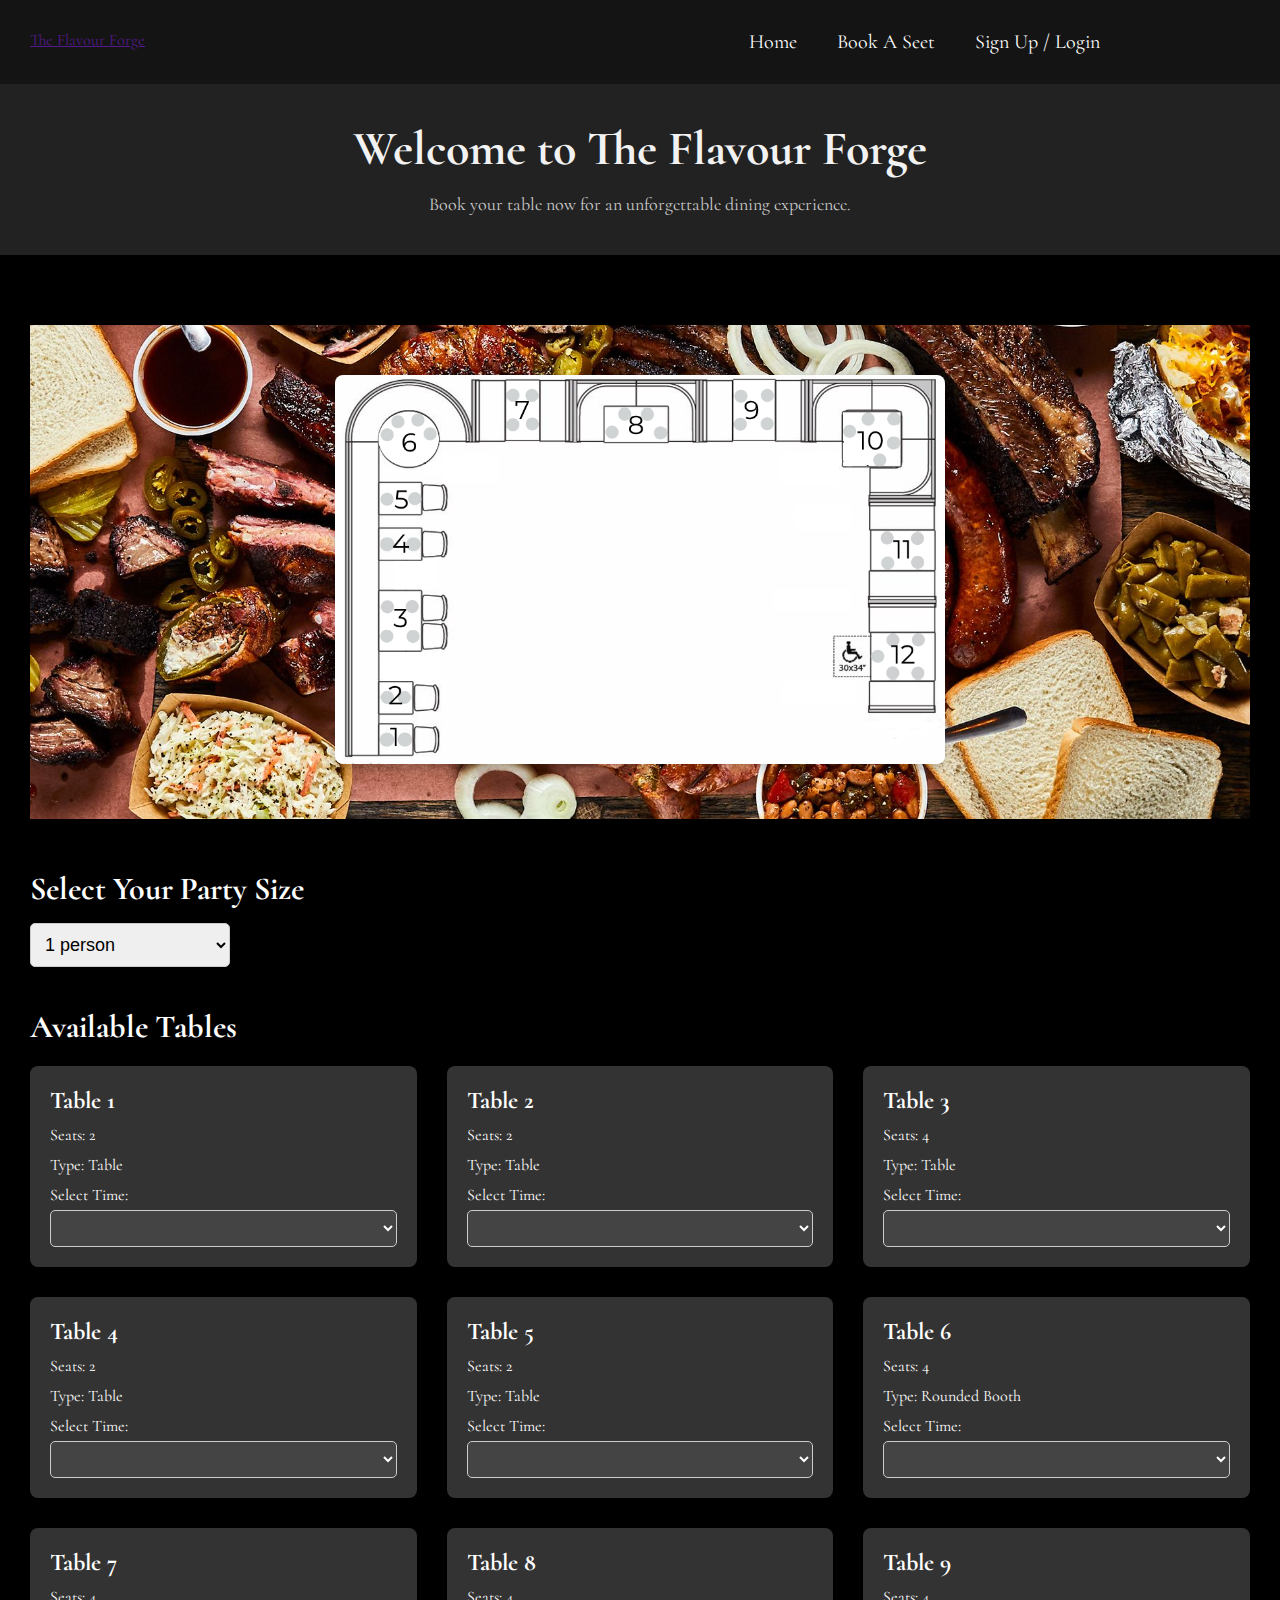
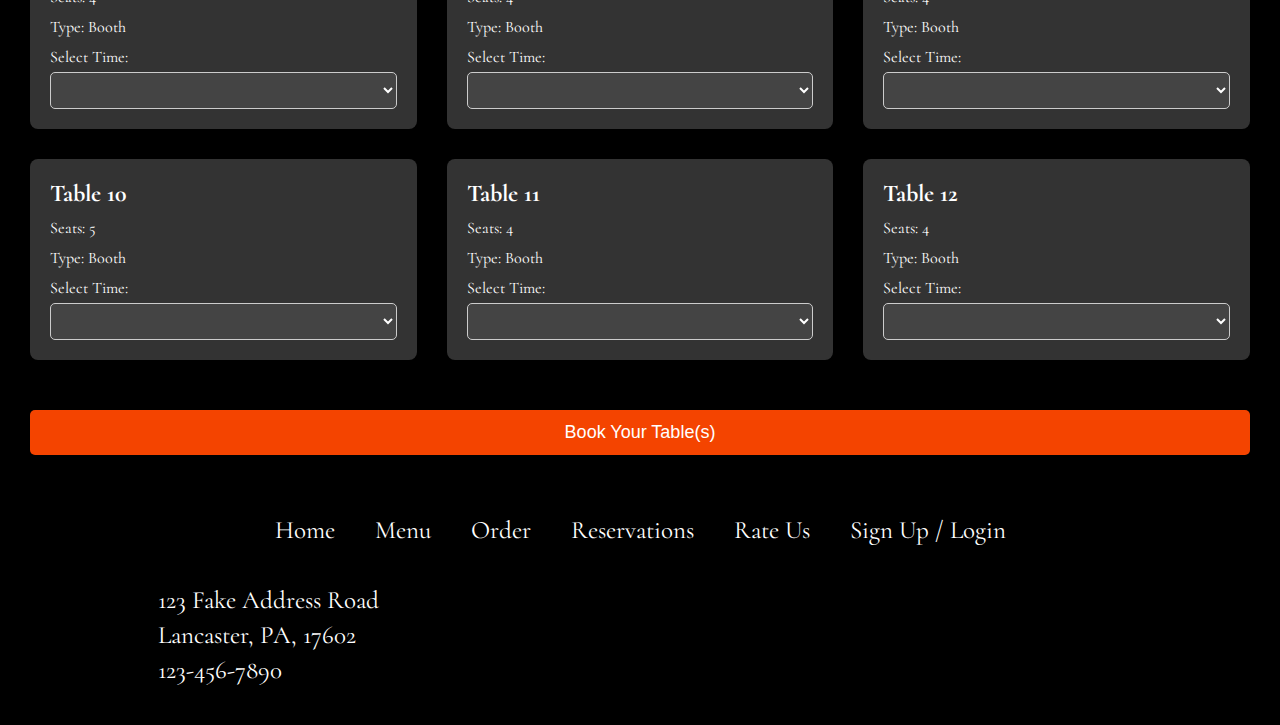
==== booking.html @ 56b0e62d "Added the footer to the booking page" ====
<!DOCTYPE html>
<html lang="en">
<head>
    <meta charset="UTF-8">
    <meta name="viewport" content="width=device-width, initial-scale=1.0">
    <title>Restaurant Booking</title>
    <link rel="stylesheet" href="booking.css"> <!-- Link to your existing CSS -->
</head>
<body>
    
    <nav>
        <div class="nav-left">
            <p><a href="">The Flavour Forge</a></p>
        </div>

        <div class="nav-right">
            <ul>
                <li><a href="index.html">Home</a></li>
                <li><a href="booking.html">Book A Seet</a></li>
                <li><a href="login.html">Sign Up / Login</a></li>
            </ul>
        </div>
    </nav>

    <header>
        <h1>Welcome to The Flavour Forge</h1>
        <p>Book your table now for an unforgettable dining experience.</p>
    </header>

    <div class="booking-page">
        <!-- Restaurant Layout Image -->
        <div class="restaurant-layout">
            <img src="TableLayout.png" alt="Restaurant Layout" class="restaurant-image">
        </div>

        <!-- Party Size Input Section -->
        <div class="party-size">
            <h2>Select Your Party Size</h2>
            <select id="party-size" onchange="filterTables()">
                <option value="1">1 person</option>
                <option value="2">2 people</option>
                <option value="3">3 people</option>
                <option value="4">4 people</option>
                <option value="5">5 people</option>
            </select>
        </div>

        <!-- Tables Section -->
        <div class="tables-section">
            <h2>Available Tables</h2>

            <div class="table-cards">
                <!-- Table Card Example -->
                <div class="table-card" data-seats="2" data-table="table-1">
                    <h3>Table 1</h3>
                    <p>Seats: 2</p>
                    <p>Type: Table</p>
                    <label for="time-1">Select Time:</label>
                    <select id="time-1">
                        <option value="1pm-2pm">1:00 PM - 2:00 PM</option>
                        <option value="2pm-3pm">2:00 PM - 3:00 PM</option>
                        <option value="3pm-4pm">3:00 PM - 4:00 PM</option>
                    </select>
                </div>

                <div class="table-card" data-seats="2" data-table="table-2">
                    <h3>Table 2</h3>
                    <p>Seats: 2</p>
                    <p>Type: Table</p>
                    <label for="time-2">Select Time:</label>
                    <select id="time-2">
                        <option value="1pm-2pm">1:00 PM - 2:00 PM</option>
                        <option value="2pm-3pm">2:00 PM - 3:00 PM</option>
                        <option value="3pm-4pm">3:00 PM - 4:00 PM</option>
                    </select>
                </div>

                <div class="table-card" data-seats="4" data-table="table-3">
                    <h3>Table 3</h3>
                    <p>Seats: 4</p>
                    <p>Type: Table</p>
                    <label for="time-3">Select Time:</label>
                    <select id="time-3">
                        <option value="1pm-2pm">1:00 PM - 2:00 PM</option>
                        <option value="2pm-3pm">2:00 PM - 3:00 PM</option>
                        <option value="3pm-4pm">3:00 PM - 4:00 PM</option>
                    </select>
                </div>

                <div class="table-card" data-seats="2" data-table="table-4">
                    <h3>Table 4</h3>
                    <p>Seats: 2</p>
                    <p>Type: Table</p>
                    <label for="time-3">Select Time:</label>
                    <select id="time-3">
                        <option value="1pm-2pm">1:00 PM - 2:00 PM</option>
                        <option value="2pm-3pm">2:00 PM - 3:00 PM</option>
                        <option value="3pm-4pm">3:00 PM - 4:00 PM</option>
                    </select>
                </div>

                <div class="table-card" data-seats="2" data-table="table-5">
                    <h3>Table 5</h3>
                    <p>Seats: 2</p>
                    <p>Type: Table</p>
                    <label for="time-3">Select Time:</label>
                    <select id="time-3">
                        <option value="1pm-2pm">1:00 PM - 2:00 PM</option>
                        <option value="2pm-3pm">2:00 PM - 3:00 PM</option>
                        <option value="3pm-4pm">3:00 PM - 4:00 PM</option>
                    </select>
                </div>

                <div class="table-card" data-seats="4" data-table="table-6">
                    <h3>Table 6</h3>
                    <p>Seats: 4</p>
                    <p>Type: Rounded Booth</p>
                    <label for="time-3">Select Time:</label>
                    <select id="time-3">
                        <option value="1pm-2pm">1:00 PM - 2:00 PM</option>
                        <option value="2pm-3pm">2:00 PM - 3:00 PM</option>
                        <option value="3pm-4pm">3:00 PM - 4:00 PM</option>
                    </select>
                </div>

                <div class="table-card" data-seats="4" data-table="table-7">
                    <h3>Table 7</h3>
                    <p>Seats: 4</p>
                    <p>Type: Booth</p>
                    <label for="time-3">Select Time:</label>
                    <select id="time-3">
                        <option value="1pm-2pm">1:00 PM - 2:00 PM</option>
                        <option value="2pm-3pm">2:00 PM - 3:00 PM</option>
                        <option value="3pm-4pm">3:00 PM - 4:00 PM</option>
                    </select>
                </div>

                <div class="table-card" data-seats="4" data-table="table-8">
                    <h3>Table 8</h3>
                    <p>Seats: 4</p>
                    <p>Type: Booth</p>
                    <label for="time-3">Select Time:</label>
                    <select id="time-3">
                        <option value="1pm-2pm">1:00 PM - 2:00 PM</option>
                        <option value="2pm-3pm">2:00 PM - 3:00 PM</option>
                        <option value="3pm-4pm">3:00 PM - 4:00 PM</option>
                    </select>
                </div>

                <div class="table-card" data-seats="4" data-table="table-9">
                    <h3>Table 9</h3>
                    <p>Seats: 4</p>
                    <p>Type: Booth</p>
                    <label for="time-3">Select Time:</label>
                    <select id="time-3">
                        <option value="1pm-2pm">1:00 PM - 2:00 PM</option>
                        <option value="2pm-3pm">2:00 PM - 3:00 PM</option>
                        <option value="3pm-4pm">3:00 PM - 4:00 PM</option>
                    </select>
                </div>

                <div class="table-card" data-seats="5" data-table="table-10">
                    <h3>Table 10</h3>
                    <p>Seats: 5</p>
                    <p>Type: Booth</p>
                    <label for="time-3">Select Time:</label>
                    <select id="time-3">
                        <option value="1pm-2pm">1:00 PM - 2:00 PM</option>
                        <option value="2pm-3pm">2:00 PM - 3:00 PM</option>
                        <option value="3pm-4pm">3:00 PM - 4:00 PM</option>
                    </select>
                </div>

                <div class="table-card" data-seats="4" data-table="table-11">
                    <h3>Table 11</h3>
                    <p>Seats: 4</p>
                    <p>Type: Booth</p>
                    <label for="time-3">Select Time:</label>
                    <select id="time-3">
                        <option value="1pm-2pm">1:00 PM - 2:00 PM</option>
                        <option value="2pm-3pm">2:00 PM - 3:00 PM</option>
                        <option value="3pm-4pm">3:00 PM - 4:00 PM</option>
                    </select>
                </div>

                <div class="table-card" data-seats="4" data-table="table-12">
                    <h3>Table 12</h3>
                    <p>Seats: 4</p>
                    <p>Type: Booth</p>
                    <label for="time-3">Select Time:</label>
                    <select id="time-3">
                        <option value="1pm-2pm">1:00 PM - 2:00 PM</option>
                        <option value="2pm-3pm">2:00 PM - 3:00 PM</option>
                        <option value="3pm-4pm">3:00 PM - 4:00 PM</option>
                    </select>
                </div>

                <!-- Book Table(s) Button -->
                <button id="book-tables">Book Your Table(s)</button>

            </div>
        </div>
    </div>

    <footer>
        <div class="footer-body">
            <div class="nav-footer">
                <ul>
                    <li class="nav-item-footer"><a href="#main-body">Home</a></li>
                    <li class="nav-item-footer"><a href="#menu-section">Menu</a></li>
                    <li class="nav-item-footer"><a href="">Order</a></li>
                    <li class="nav-item-footer"><a href="">Reservations</a></li>
                    <li class="nav-item-footer"><a href="#purchase">Rate Us</a></li>
                    <li class="nav-item-footer"><a href="login.html">Sign Up / Login</a></li>
                </ul>
            </div>

            <div class="footer-contact-info-container">
                <div class="footer-contact-info">
                    <p>123 Fake Address Road</p>
                    <p>Lancaster, PA, 17602</p>
                    <p>123-456-7890</p>
                </div>

                <div class="social-media">
                    <i id="instagram" class="fab fa-instagram"></i>
                    <i id="twitter" class="fab fa-twitter"></i>
                    <i id="facebook" class="fab fa-facebook"></i>
                </div>
            </div>
        </div>
    </footer>

    <script src="booking.js"></script>
</body>
</html>
---- booking.css ----
@import url('https://fonts.googleapis.com/css2?family=Cormorant:ital,wght@0,300..700;1,300..700&family=IBM+Plex+Sans:ital,wght@0,100;0,200;0,300;0,400;0,500;0,600;0,700;1,100;1,200;1,300;1,400;1,500;1,600;1,700&family=Playfair+Display:ital,wght@0,400..900;1,400..900&family=Raleway:ital,wght@0,100..900;1,100..900&family=Roboto+Mono:ital,wght@0,100..700;1,100..700&family=Roboto:ital,wght@0,100;0,300;0,400;0,500;0,700;0,900;1,100;1,300;1,400;1,500;1,700;1,900&display=swap');

* {
    margin: 0;
    padding: 0;
    box-sizing: border-box; /* Ensures consistent box-sizing */
}

body {
    color: white;
    font-family: 'Cormorant', 'Playfair Display', Arial;
    font-weight: 400;
    background-color: black;
}

/* Navbar Styling */
nav {
    display: flex;
    background-color: rgb(20, 20, 20);
    justify-content: space-between;
    padding: 30px;
    position: fixed;
    width: 100%;
    top: 0;
    left: 0;
    z-index: 1000;
}

.nav-right {
    padding-right: 150px;
}

.nav-right ul {
    list-style-type: none;
    display: flex;
    gap: 40px;
}

.nav-right li {
    font-size: 20px;
}

.nav-right ul li a {
    text-decoration: none;
    color: white;
}

.nav-right ul li a:hover {
    color: rgba(244, 0, 0, 0.838);
}

/* Header Section */
header {
    text-align: center;
    padding: 40px;
    background-color: #222222;  
    position: relative;
    margin-top: 80px;  
}

header h1 {
    font-size: 48px;
    color: #f2f2f2;
    margin-bottom: 15px;
}

header p {
    font-size: 18px;
    color: #ccc;
}

/* Booking Page Layout */
.booking-page {
    margin-top: 40px; 
    padding: 30px;
    background-color: #ffffff;  
    border-radius: 8px;
    box-shadow: 0 4px 10px rgba(0, 0, 0, 0.1);  /* Soft shadow for the content box */
    background-color: black;
}

/* Restaurant Layout Image */
.restaurant-layout {
    padding-top: 50px;
    padding-bottom: 50px;
    margin-bottom: 50px;
    text-align: center;  /* Centers the image */
    background-image: url('food_2_background.jpg'); 
    background-size: cover;
    background-repeat: no-repeat;
    background-attachment: fixed;
}

/* Reduced size for the image */
.restaurant-image {
    width: 50%;  
    height: auto;
    object-fit: cover;
    border-radius: 8px;
    box-shadow: 0 4px 10px rgba(0, 0, 0, 0.2);  /* Adds a subtle shadow around the image */
}

/* Party Size Input Section */
.party-size {
    margin-bottom: 40px;
}

.party-size h2 {
    font-size: 32px;
    color: white;
    margin-bottom: 15px;
}

.party-size select {
    font-size: 18px;
    padding: 10px;
    width: 200px;
    border-radius: 5px;
    border: 1px solid #ccc;
}

/* Tables Section */
.tables-section h2 {
    font-size: 32px;
    margin-bottom: 20px;
    color: white;
}

.table-cards {
    display: flex;
    flex-wrap: wrap;
    gap: 30px;
}

/* Individual Table Card */
.table-card {
    background-color: #333;
    color: white;
    padding: 20px;
    border-radius: 8px;
    width: calc(33.33% - 20px);
    box-shadow: 0 4px 8px rgba(0, 0, 0, 0.2);
    display: none;  /* Initially hidden */
    transition: transform 0.3s ease, opacity 0.3s ease;
}

.table-card h3 {
    font-size: 24px;
    margin-bottom: 10px;
}

.table-card p {
    font-size: 16px;
    margin-bottom: 10px;
}

.table-card label {
    font-size: 16px;
    margin-bottom: 5px;
    display: block;
}

.table-card select {
    font-size: 16px;
    padding: 8px;
    width: 100%;
    border-radius: 5px;
    border: 1px solid #ccc;
    background-color: #444;
    color: white;
}

/* Hover Effect for Table Cards */
.table-card:hover {
    transform: translateY(-5px);
    opacity: 0.9;
}

/* Table Visibility Based on Party Size */
.table-card[data-seats="2"],
.table-card[data-seats="3"],
.table-card[data-seats="4"],
.table-card[data-seats="5"],
.table-card[data-seats="6"],
.table-card[data-seats="7"],
.table-card[data-seats="8"] {
    display: block;
}

/* Book Table Button */
#book-tables {
    background-color: #f44400;  
    color: white;
    font-size: 18px;
    padding: 12px 24px;
    border: none;
    border-radius: 5px;
    cursor: pointer;
    transition: background-color 0.3s ease, transform 0.3s ease;
    width: 100%;  /* Make it full width in its container */
    margin-top: 20px;  /* Space above the button */
}

/* Button Hover Effect */
#book-tables:hover {
    background-color: #d63a00;  /* Darker shade for hover effect */
    transform: translateY(-3px);  /* Slight lift effect on hover */
}

/* Button Focus Effect */
#book-tables:focus {
    outline: none;
    box-shadow: 0 0 5px 2px rgba(244, 68, 0, 0.5);  /* Light orange glow on focus */
}

footer {
    background: black;
}

.footer-body {
    width: 100%;
    display: flex;
    flex-direction: column;
}

.nav-item-footer {
    padding: 20px 0;
}

.nav-item-footer a{
    font-size: 25px;
    padding: 15px 0px 15px 0;
    color: white;
    text-decoration: none;
}

.nav-item-footer a:hover {
    color: rgba(244, 0, 0, 0.838);
    transition: 0.3s;
}

.nav-item-footer {
    padding-bottom: 20px;
}

.nav-footer ul{
    display: flex;
    justify-content: center;
    list-style-type: none;
    display: flex;
    width: 100%;
    gap: 40px;
    padding-top: 10px;
}

.footer-contact-info-container {
    display: flex;
    width: 80%;
    margin: 0 auto;
    justify-content: space-between;
    padding-top: 20px;
    padding-bottom: 35px;
}

.footer-contact-info-container > div {
    padding: 0 30px;
}

.footer-contact-info p{
    color: white;
    font-size: 25px;
    padding-bottom: 5px;
}

.social-media {
    display: flex;
}

.social-media i {
    font-size: 30px;
    color: white;
    padding: 10px 40px 10px 0;
}

#instagram:hover {
    color: #d03893;
    cursor: pointer;
}

#twitter:hover {
    color: #1DA1F2;
    cursor: pointer;
}

#facebook:hover {
    color: #1877F2;
    cursor: pointer;
}


/* Responsive Design */
@media (max-width: 768px) {
    .table-card {
        width: calc(50% - 20px); /* Two columns for medium screens */
    }
}

@media (max-width: 480px) {
    .table-card {
        width: 100%; /* Single column for small screens */
    }

    .party-size select {
        width: 100%;
    }
}
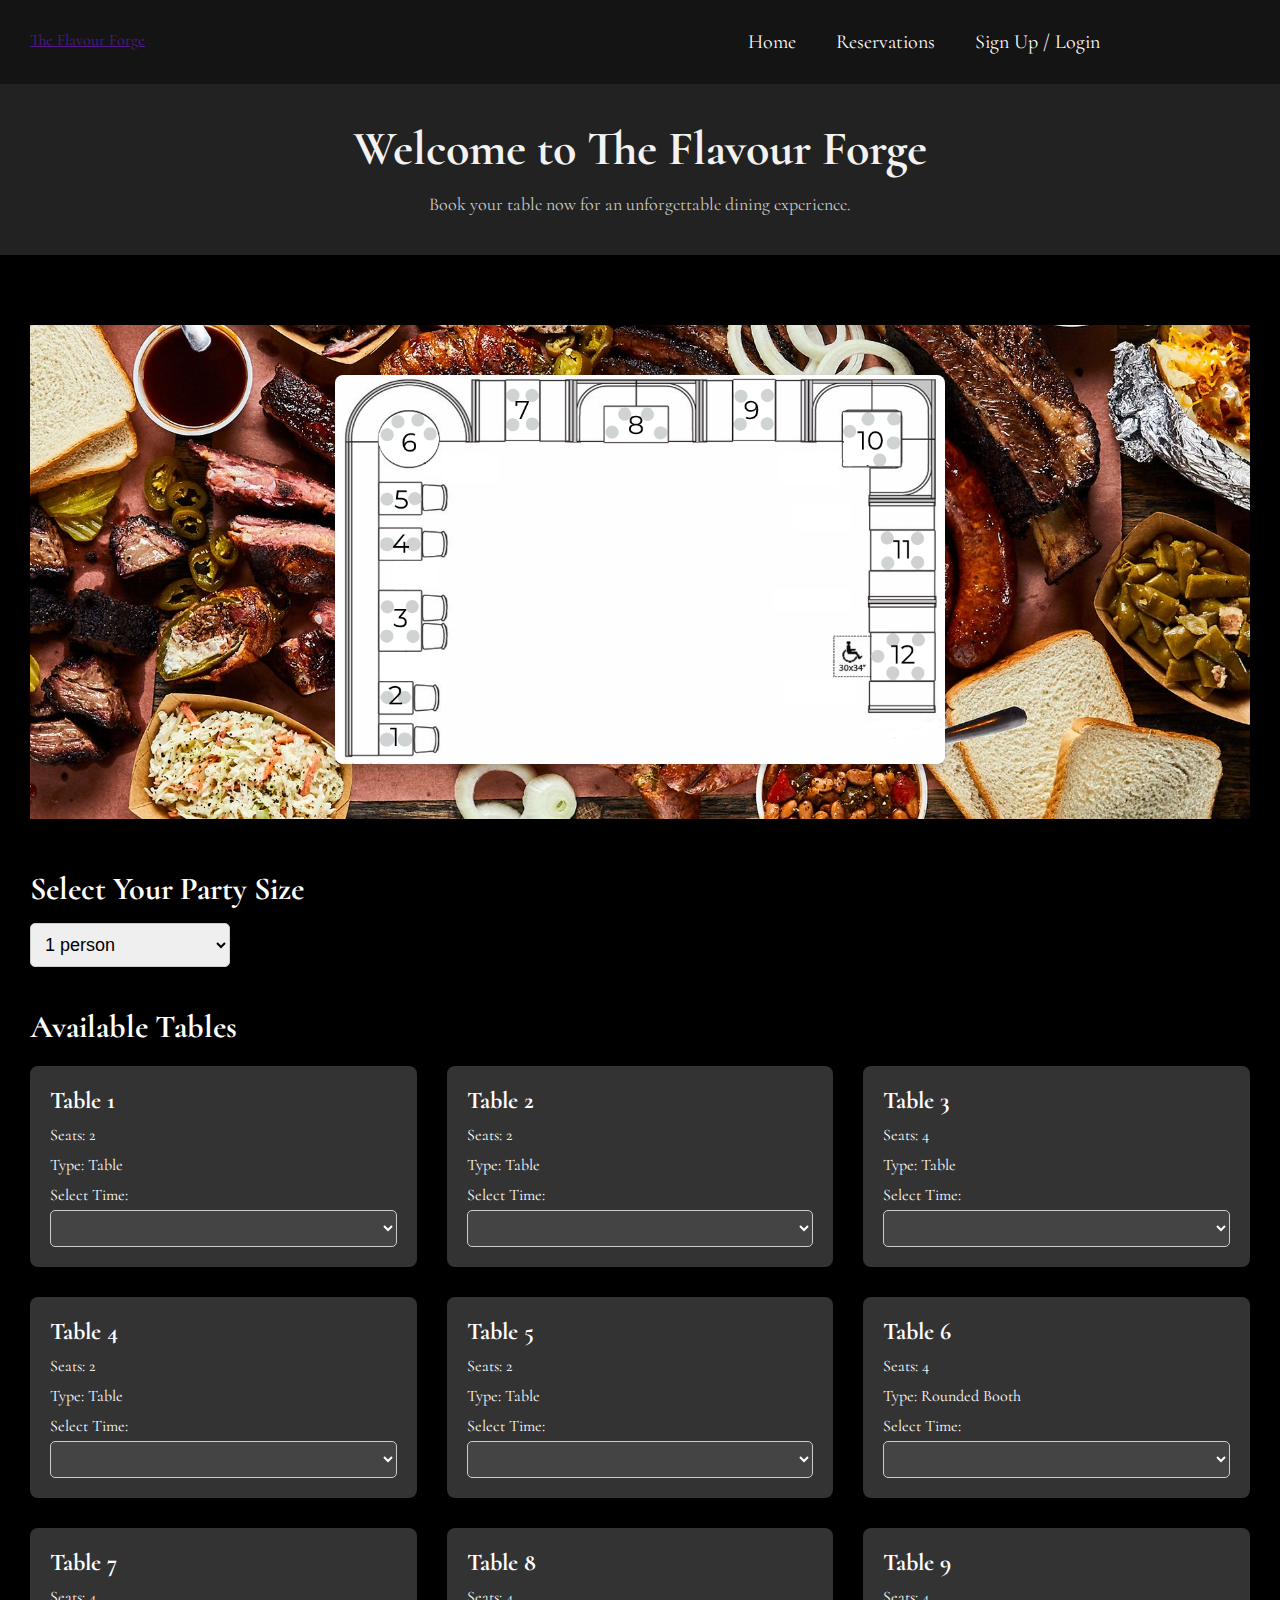
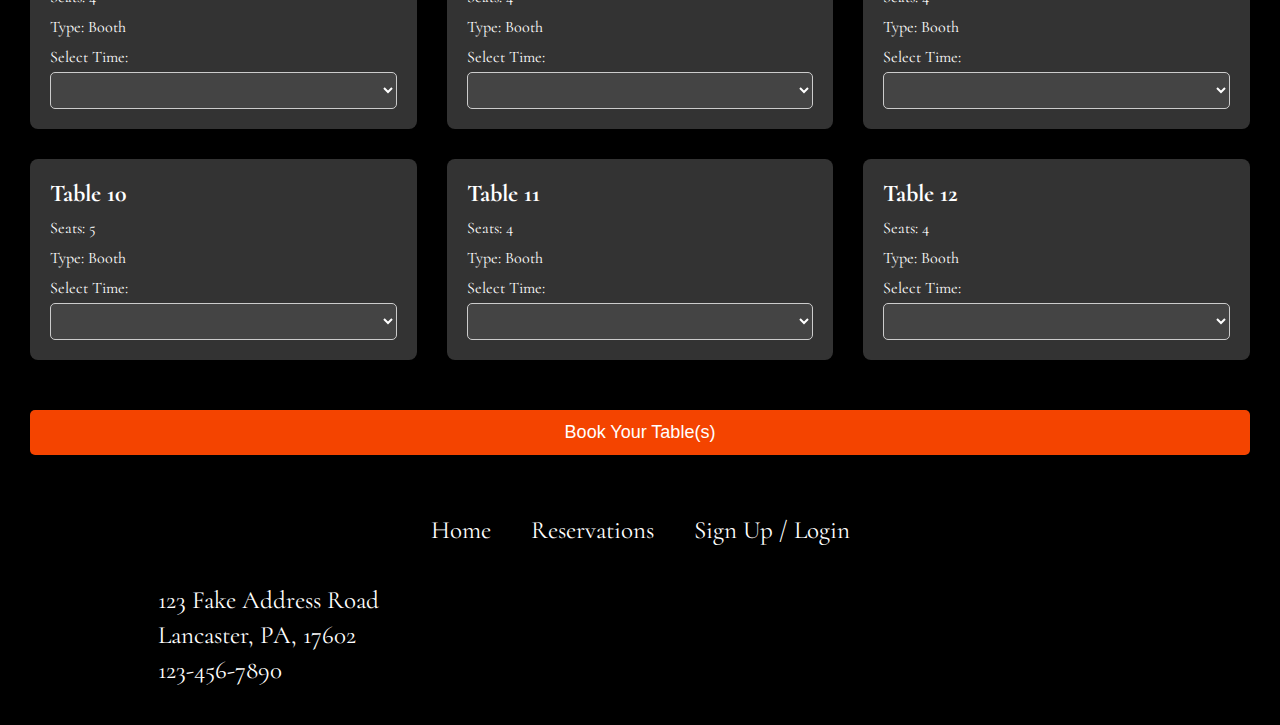
==== commit 6e3b03a9: "Added the manager login & started the page for manager features" ====
--- a/booking.html
+++ b/booking.html
@@ -16,7 +16,7 @@
         <div class="nav-right">
             <ul>
                 <li><a href="index.html">Home</a></li>
-                <li><a href="booking.html">Book A Seet</a></li>
+                <li><a href="booking.html">Reservations</a></li>
                 <li><a href="login.html">Sign Up / Login</a></li>
             </ul>
         </div>
@@ -207,10 +207,7 @@
             <div class="nav-footer">
                 <ul>
                     <li class="nav-item-footer"><a href="#main-body">Home</a></li>
-                    <li class="nav-item-footer"><a href="#menu-section">Menu</a></li>
-                    <li class="nav-item-footer"><a href="">Order</a></li>
-                    <li class="nav-item-footer"><a href="">Reservations</a></li>
-                    <li class="nav-item-footer"><a href="#purchase">Rate Us</a></li>
+                    <li class="nav-item-footer"><a href="booking.html">Reservations</a></li>
                     <li class="nav-item-footer"><a href="login.html">Sign Up / Login</a></li>
                 </ul>
             </div>
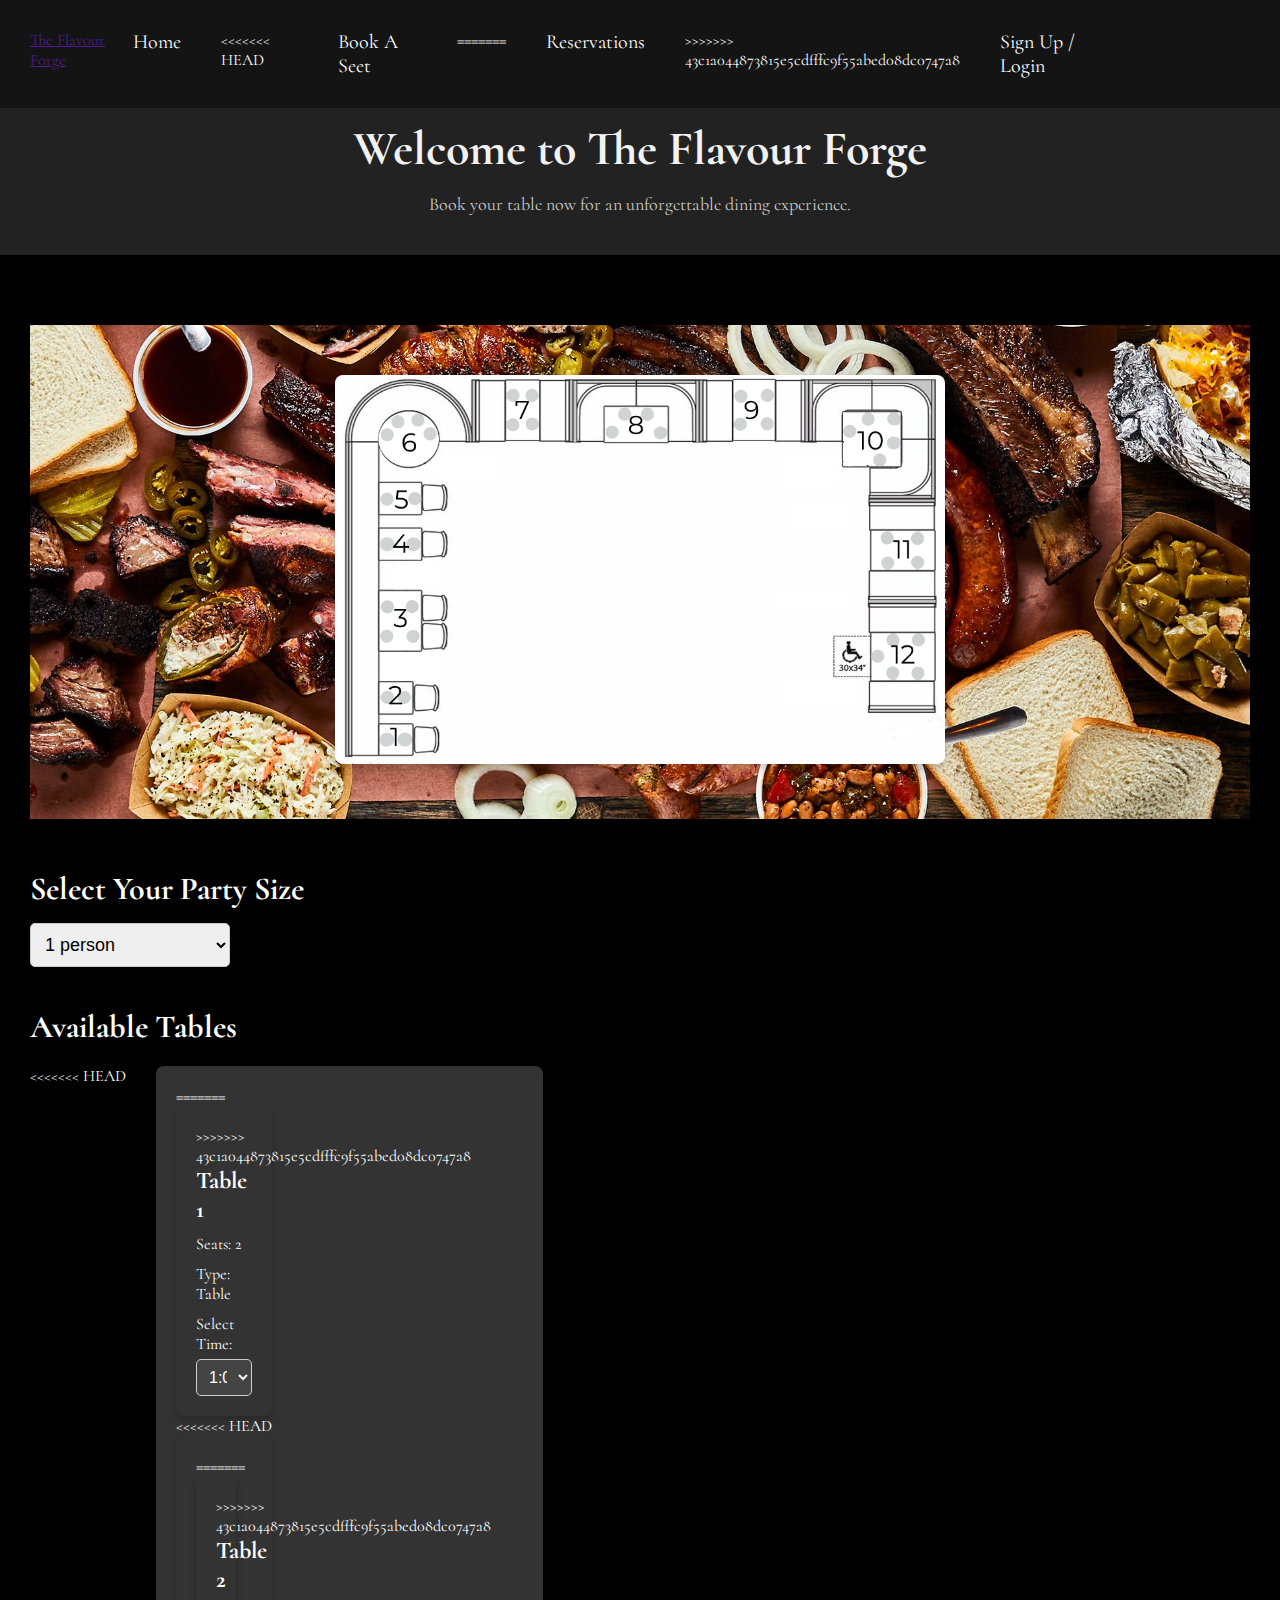
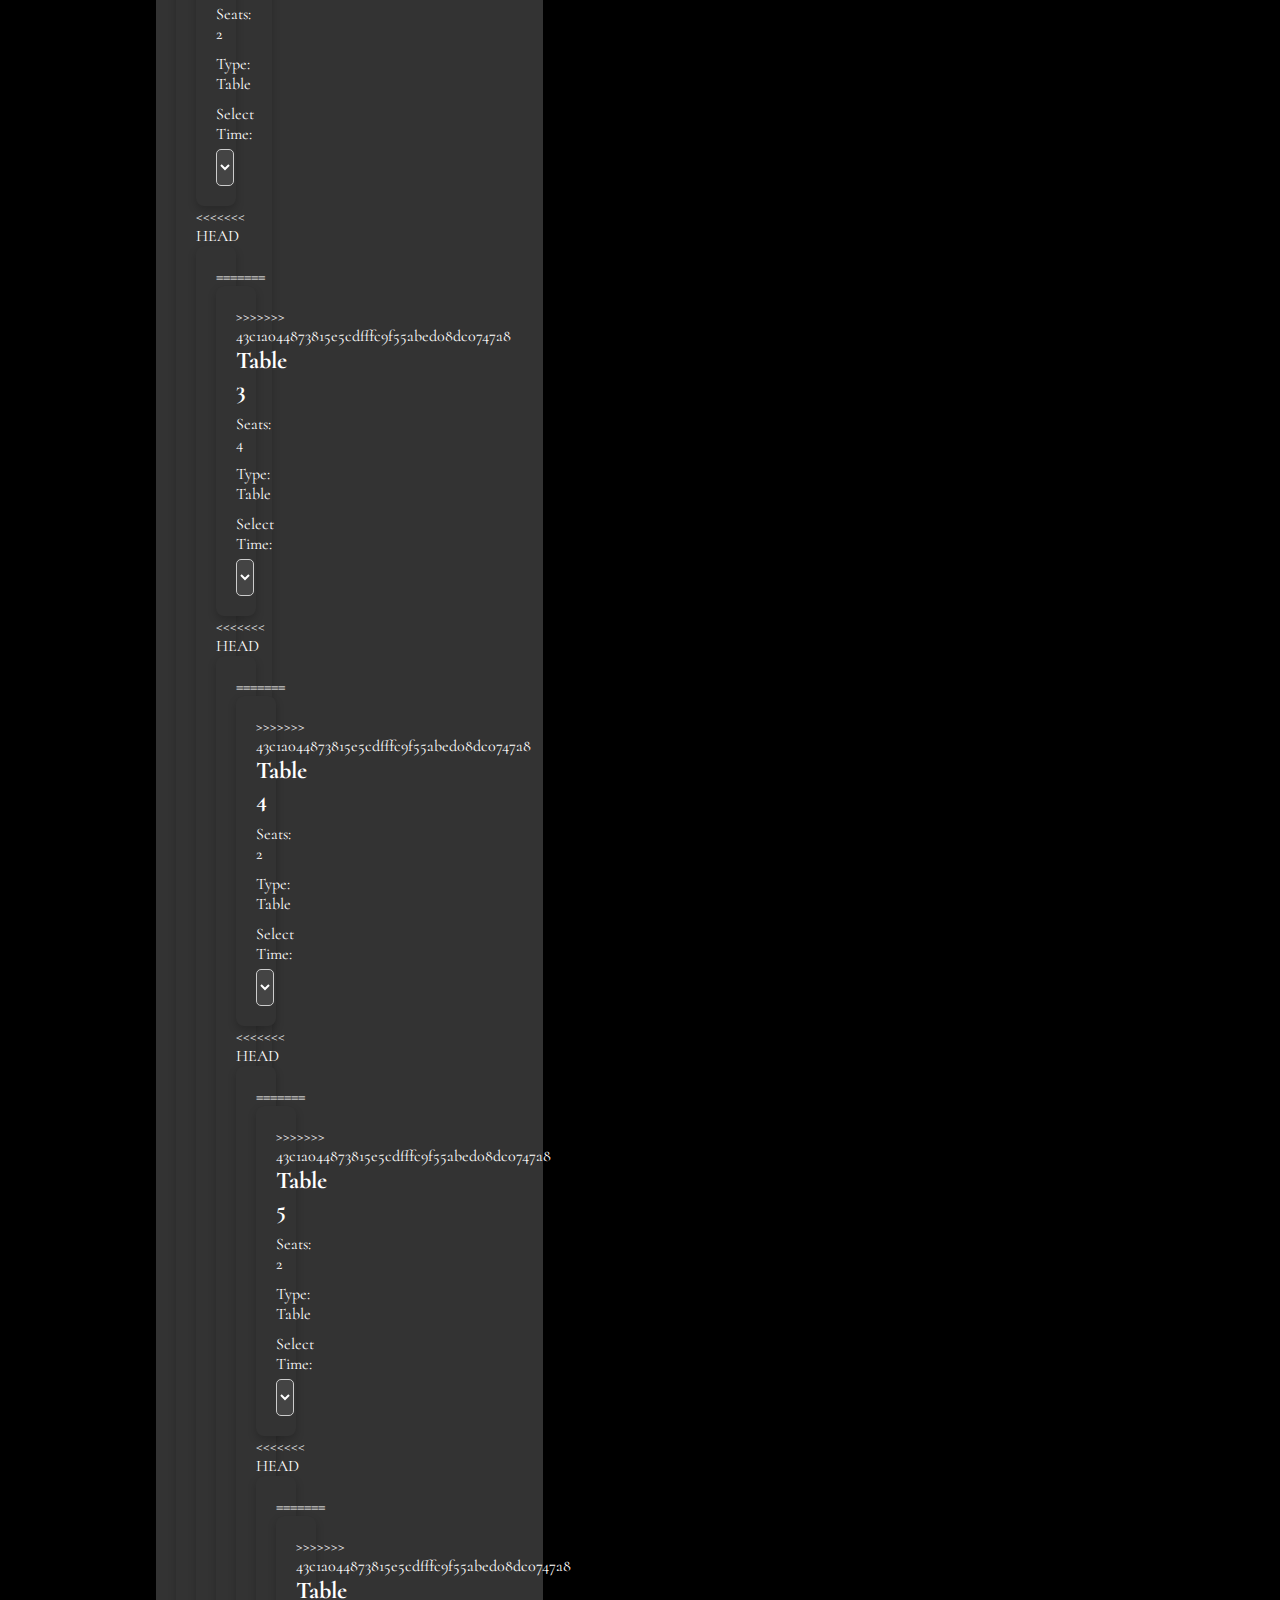
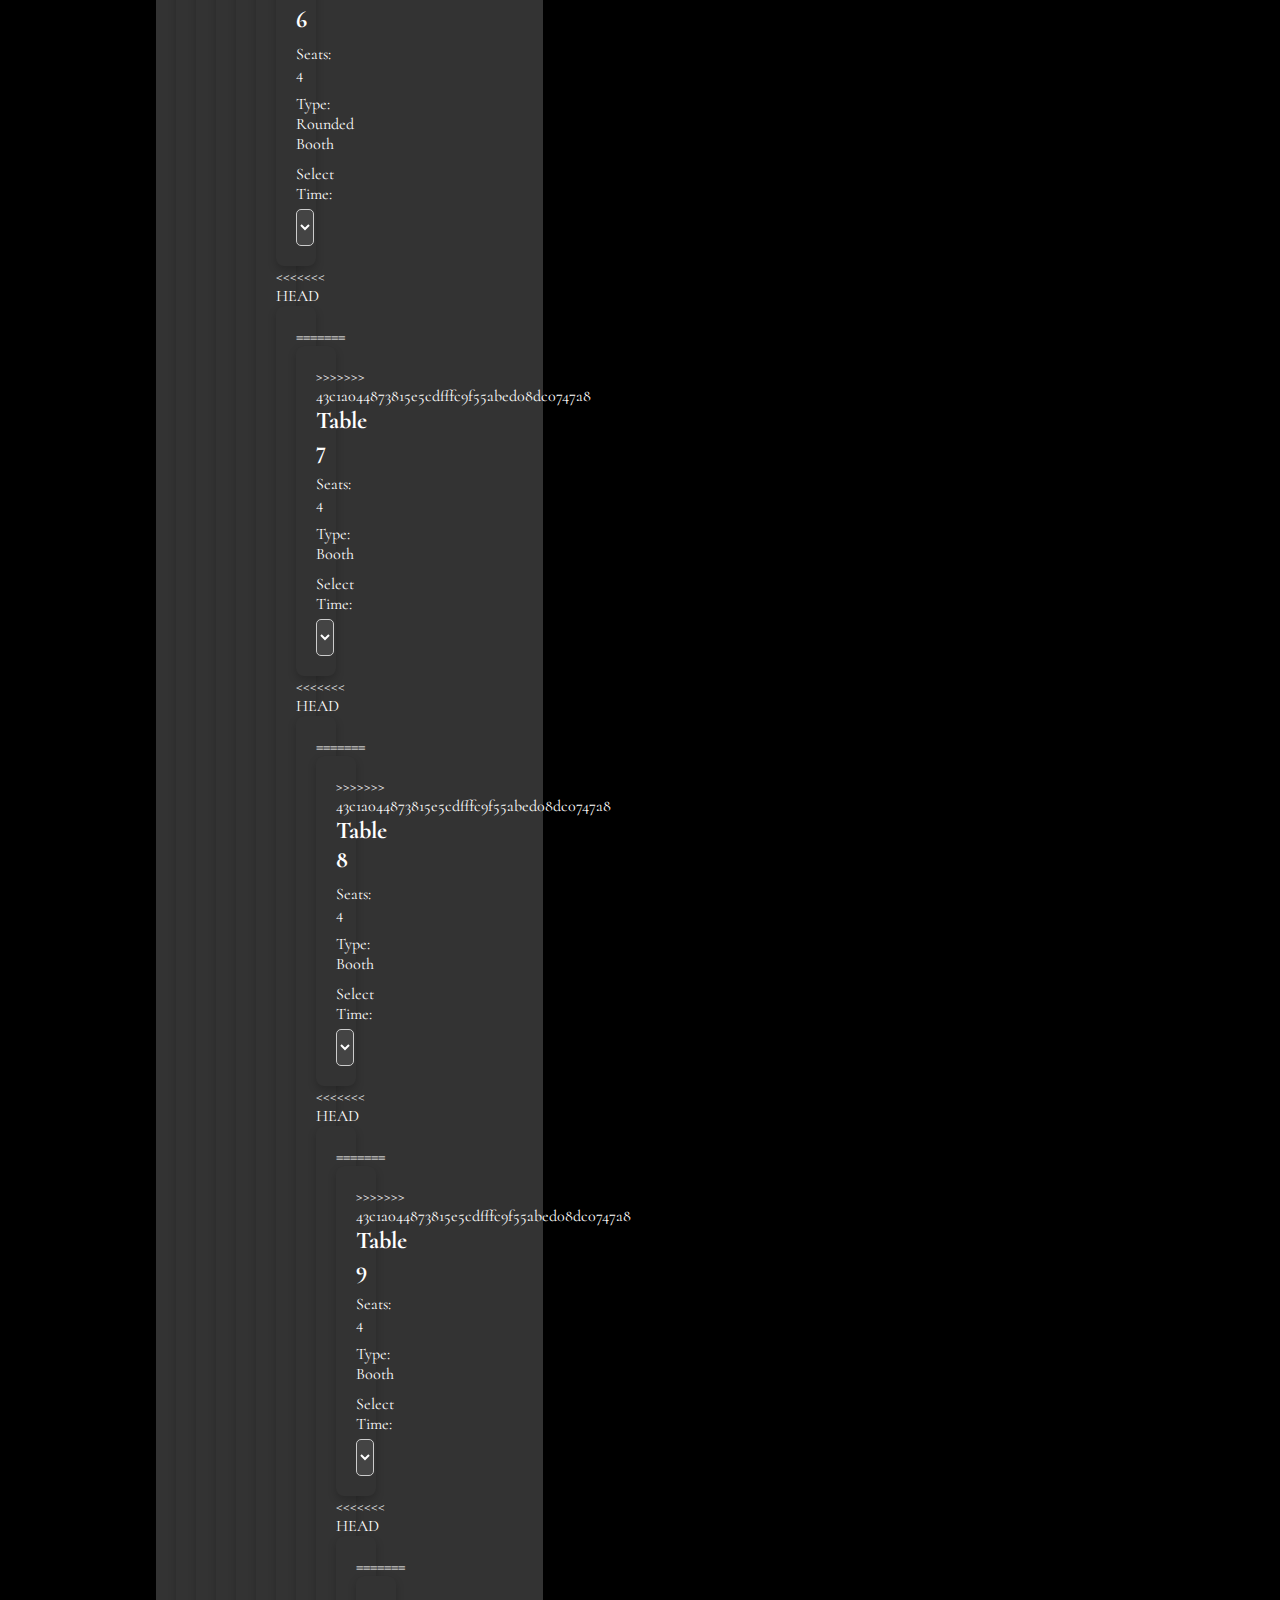
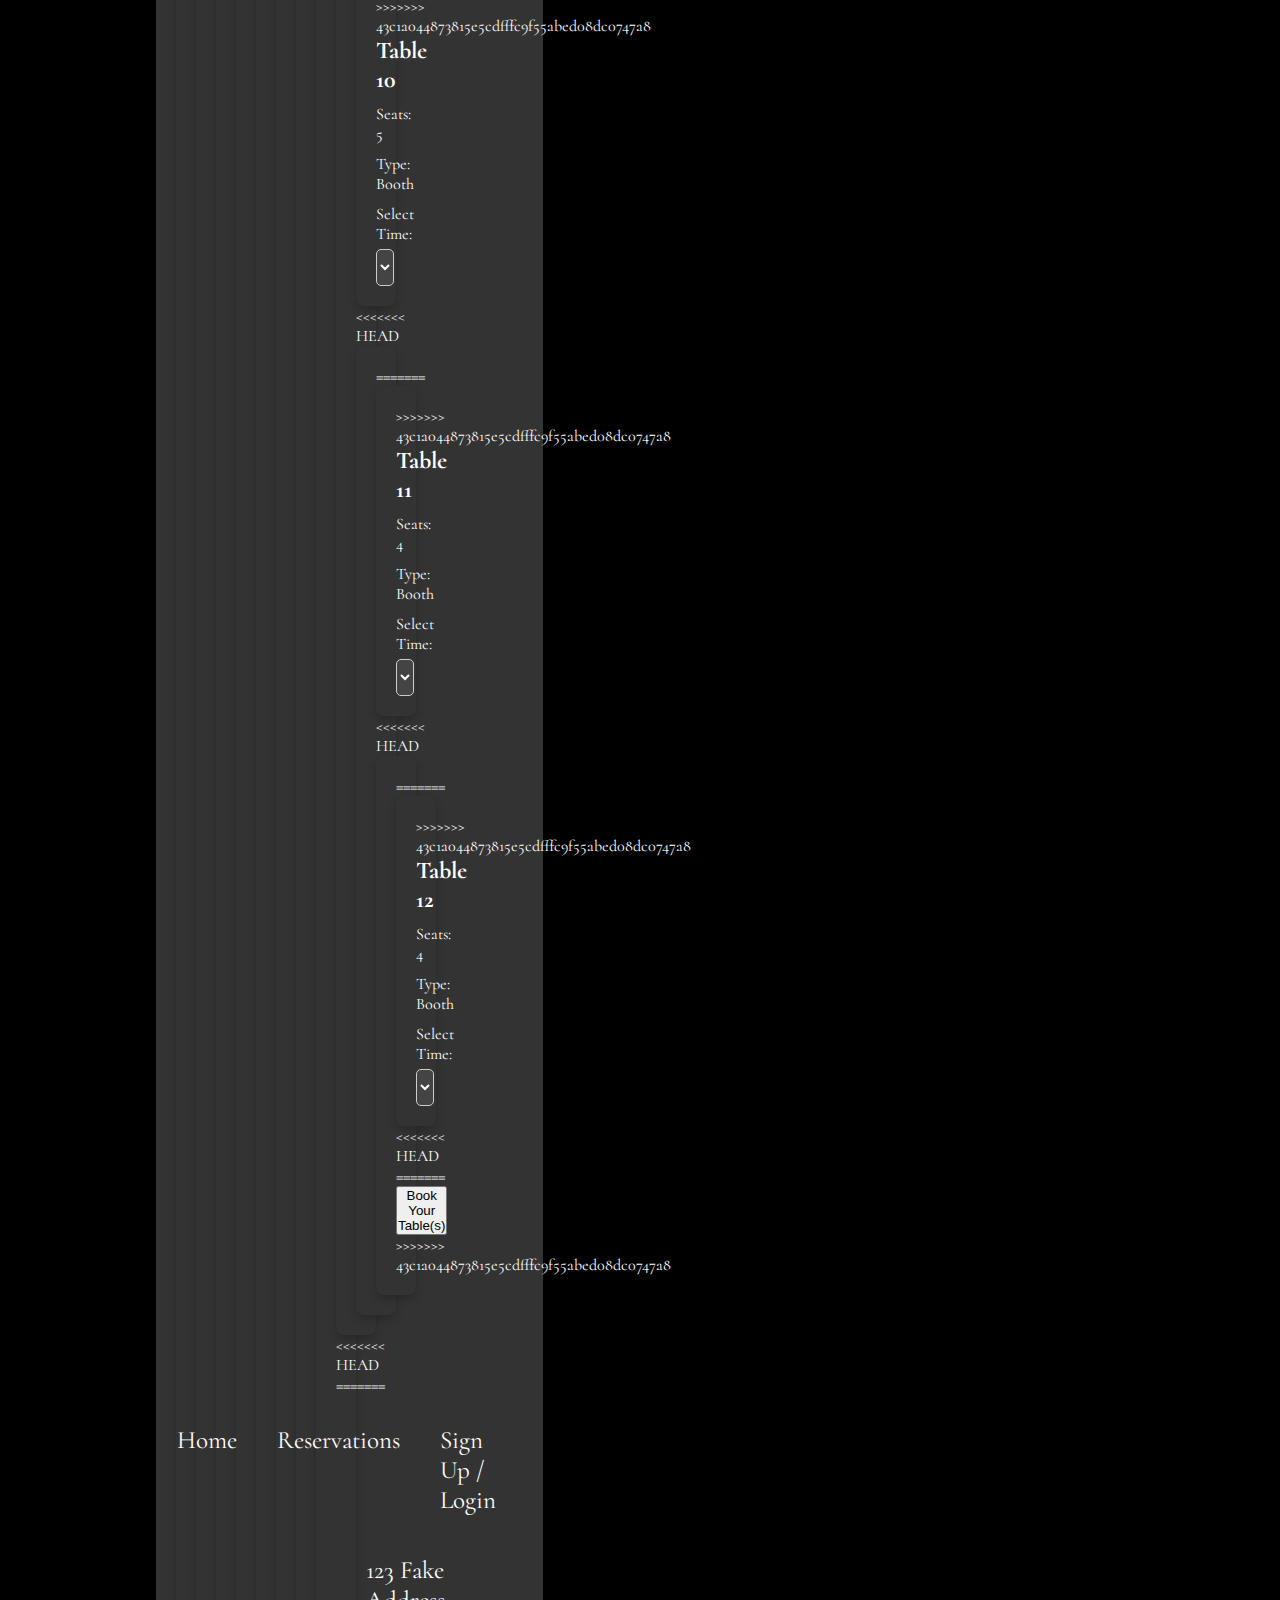
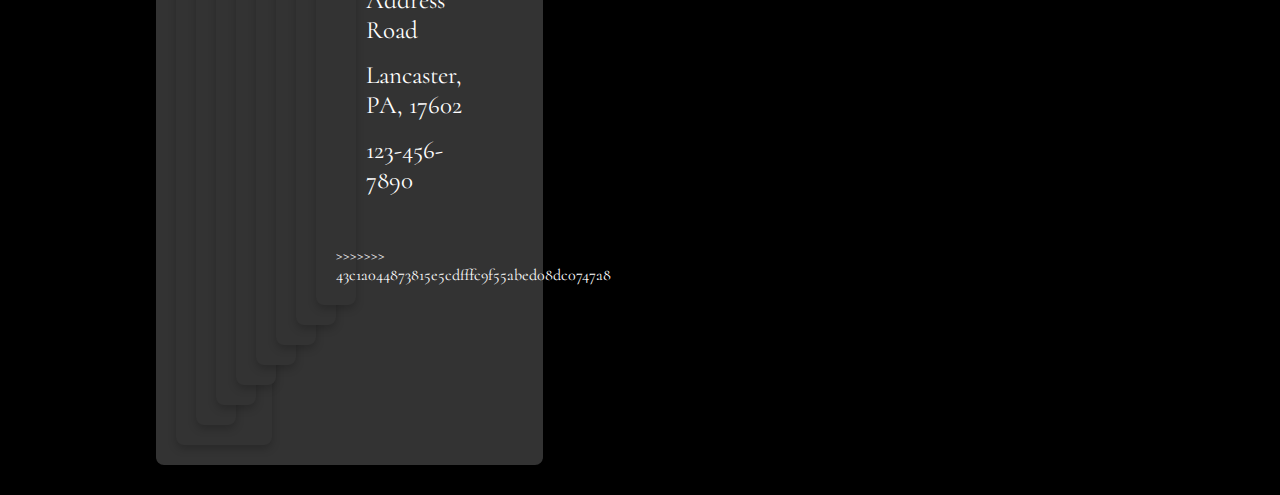
==== commit 5552e653: "Merge branch 'main' of https://github.com/SHEEPDOG0351/Restaurant_Final into Michael" ====
--- a/booking.html
+++ b/booking.html
@@ -16,7 +16,11 @@
         <div class="nav-right">
             <ul>
                 <li><a href="index.html">Home</a></li>
+<<<<<<< HEAD
+                <li><a href="booking.html">Book A Seet</a></li>
+=======
                 <li><a href="booking.html">Reservations</a></li>
+>>>>>>> 43c1a044873815e5cdfffc9f55abed08dc0747a8
                 <li><a href="login.html">Sign Up / Login</a></li>
             </ul>
         </div>
@@ -37,7 +41,10 @@
         <div class="party-size">
             <h2>Select Your Party Size</h2>
             <select id="party-size" onchange="filterTables()">
+<<<<<<< HEAD
+=======
                 <option value="1">1 person</option>
+>>>>>>> 43c1a044873815e5cdfffc9f55abed08dc0747a8
                 <option value="2">2 people</option>
                 <option value="3">3 people</option>
                 <option value="4">4 people</option>
@@ -51,7 +58,11 @@
 
             <div class="table-cards">
                 <!-- Table Card Example -->
+<<<<<<< HEAD
+                <div class="table-card" data-seats="2">
+=======
                 <div class="table-card" data-seats="2" data-table="table-1">
+>>>>>>> 43c1a044873815e5cdfffc9f55abed08dc0747a8
                     <h3>Table 1</h3>
                     <p>Seats: 2</p>
                     <p>Type: Table</p>
@@ -63,7 +74,11 @@
                     </select>
                 </div>
 
+<<<<<<< HEAD
+                <div class="table-card" data-seats="2">
+=======
                 <div class="table-card" data-seats="2" data-table="table-2">
+>>>>>>> 43c1a044873815e5cdfffc9f55abed08dc0747a8
                     <h3>Table 2</h3>
                     <p>Seats: 2</p>
                     <p>Type: Table</p>
@@ -75,7 +90,11 @@
                     </select>
                 </div>
 
+<<<<<<< HEAD
+                <div class="table-card" data-seats="4">
+=======
                 <div class="table-card" data-seats="4" data-table="table-3">
+>>>>>>> 43c1a044873815e5cdfffc9f55abed08dc0747a8
                     <h3>Table 3</h3>
                     <p>Seats: 4</p>
                     <p>Type: Table</p>
@@ -87,7 +106,11 @@
                     </select>
                 </div>
 
+<<<<<<< HEAD
+                <div class="table-card" data-seats="2">
+=======
                 <div class="table-card" data-seats="2" data-table="table-4">
+>>>>>>> 43c1a044873815e5cdfffc9f55abed08dc0747a8
                     <h3>Table 4</h3>
                     <p>Seats: 2</p>
                     <p>Type: Table</p>
@@ -99,7 +122,11 @@
                     </select>
                 </div>
 
+<<<<<<< HEAD
+                <div class="table-card" data-seats="2">
+=======
                 <div class="table-card" data-seats="2" data-table="table-5">
+>>>>>>> 43c1a044873815e5cdfffc9f55abed08dc0747a8
                     <h3>Table 5</h3>
                     <p>Seats: 2</p>
                     <p>Type: Table</p>
@@ -111,7 +138,11 @@
                     </select>
                 </div>
 
+<<<<<<< HEAD
+                <div class="table-card" data-seats="4">
+=======
                 <div class="table-card" data-seats="4" data-table="table-6">
+>>>>>>> 43c1a044873815e5cdfffc9f55abed08dc0747a8
                     <h3>Table 6</h3>
                     <p>Seats: 4</p>
                     <p>Type: Rounded Booth</p>
@@ -123,7 +154,11 @@
                     </select>
                 </div>
 
+<<<<<<< HEAD
+                <div class="table-card" data-seats="4">
+=======
                 <div class="table-card" data-seats="4" data-table="table-7">
+>>>>>>> 43c1a044873815e5cdfffc9f55abed08dc0747a8
                     <h3>Table 7</h3>
                     <p>Seats: 4</p>
                     <p>Type: Booth</p>
@@ -135,7 +170,11 @@
                     </select>
                 </div>
 
+<<<<<<< HEAD
+                <div class="table-card" data-seats="4">
+=======
                 <div class="table-card" data-seats="4" data-table="table-8">
+>>>>>>> 43c1a044873815e5cdfffc9f55abed08dc0747a8
                     <h3>Table 8</h3>
                     <p>Seats: 4</p>
                     <p>Type: Booth</p>
@@ -147,7 +186,11 @@
                     </select>
                 </div>
 
+<<<<<<< HEAD
+                <div class="table-card" data-seats="4">
+=======
                 <div class="table-card" data-seats="4" data-table="table-9">
+>>>>>>> 43c1a044873815e5cdfffc9f55abed08dc0747a8
                     <h3>Table 9</h3>
                     <p>Seats: 4</p>
                     <p>Type: Booth</p>
@@ -159,7 +202,11 @@
                     </select>
                 </div>
 
+<<<<<<< HEAD
+                <div class="table-card" data-seats="5">
+=======
                 <div class="table-card" data-seats="5" data-table="table-10">
+>>>>>>> 43c1a044873815e5cdfffc9f55abed08dc0747a8
                     <h3>Table 10</h3>
                     <p>Seats: 5</p>
                     <p>Type: Booth</p>
@@ -171,7 +218,11 @@
                     </select>
                 </div>
 
+<<<<<<< HEAD
+                <div class="table-card" data-seats="4">
+=======
                 <div class="table-card" data-seats="4" data-table="table-11">
+>>>>>>> 43c1a044873815e5cdfffc9f55abed08dc0747a8
                     <h3>Table 11</h3>
                     <p>Seats: 4</p>
                     <p>Type: Booth</p>
@@ -183,7 +234,11 @@
                     </select>
                 </div>
 
+<<<<<<< HEAD
+                <div class="table-card" data-seats="4">
+=======
                 <div class="table-card" data-seats="4" data-table="table-12">
+>>>>>>> 43c1a044873815e5cdfffc9f55abed08dc0747a8
                     <h3>Table 12</h3>
                     <p>Seats: 4</p>
                     <p>Type: Booth</p>
@@ -195,13 +250,18 @@
                     </select>
                 </div>
 
+<<<<<<< HEAD
+=======
                 <!-- Book Table(s) Button -->
                 <button id="book-tables">Book Your Table(s)</button>
 
+>>>>>>> 43c1a044873815e5cdfffc9f55abed08dc0747a8
             </div>
         </div>
     </div>
 
+<<<<<<< HEAD
+=======
     <footer>
         <div class="footer-body">
             <div class="nav-footer">
@@ -228,6 +288,7 @@
         </div>
     </footer>
 
+>>>>>>> 43c1a044873815e5cdfffc9f55abed08dc0747a8
     <script src="booking.js"></script>
 </body>
 </html>
--- a/booking.css
+++ b/booking.css
@@ -187,6 +187,8 @@
     display: block;
 }
 
+<<<<<<< HEAD
+=======
 /* Book Table Button */
 #book-tables {
     background-color: #f44400;  
@@ -298,6 +300,7 @@
 }
 
 
+>>>>>>> 43c1a044873815e5cdfffc9f55abed08dc0747a8
 /* Responsive Design */
 @media (max-width: 768px) {
     .table-card {
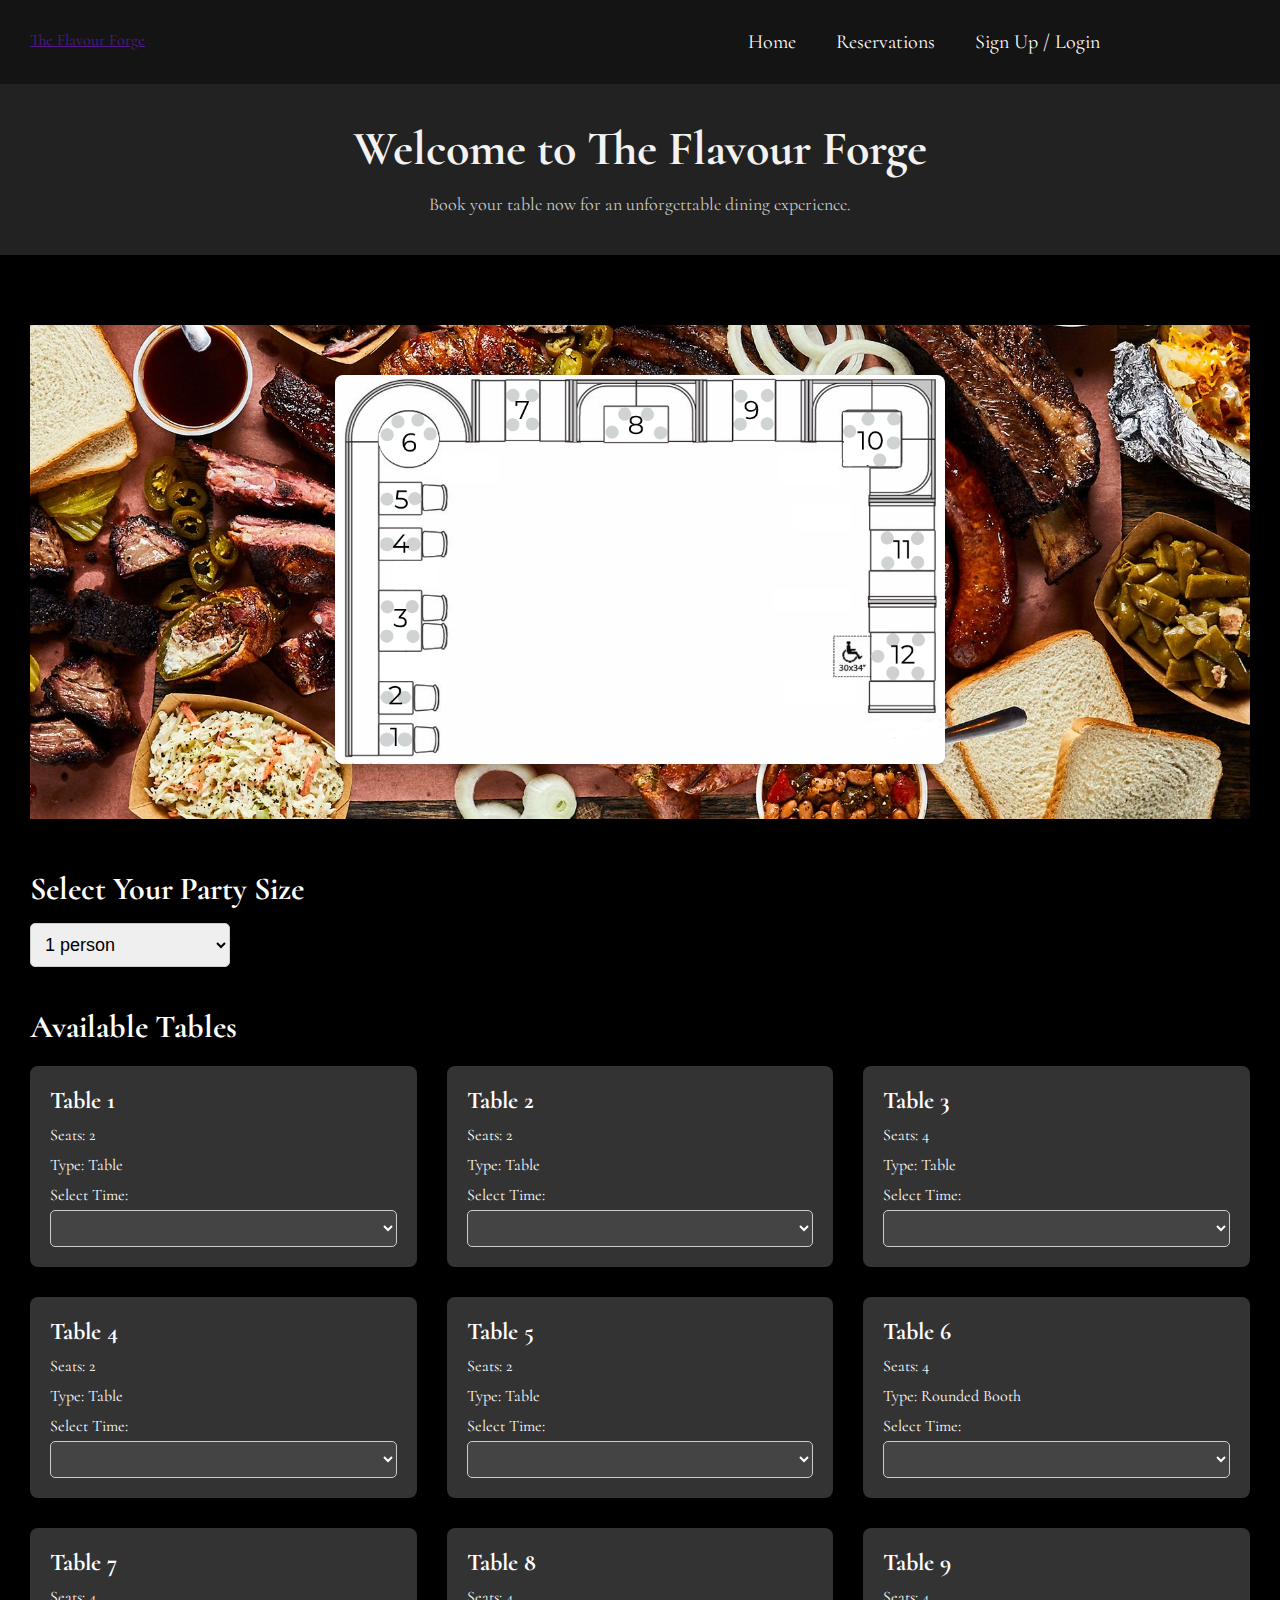
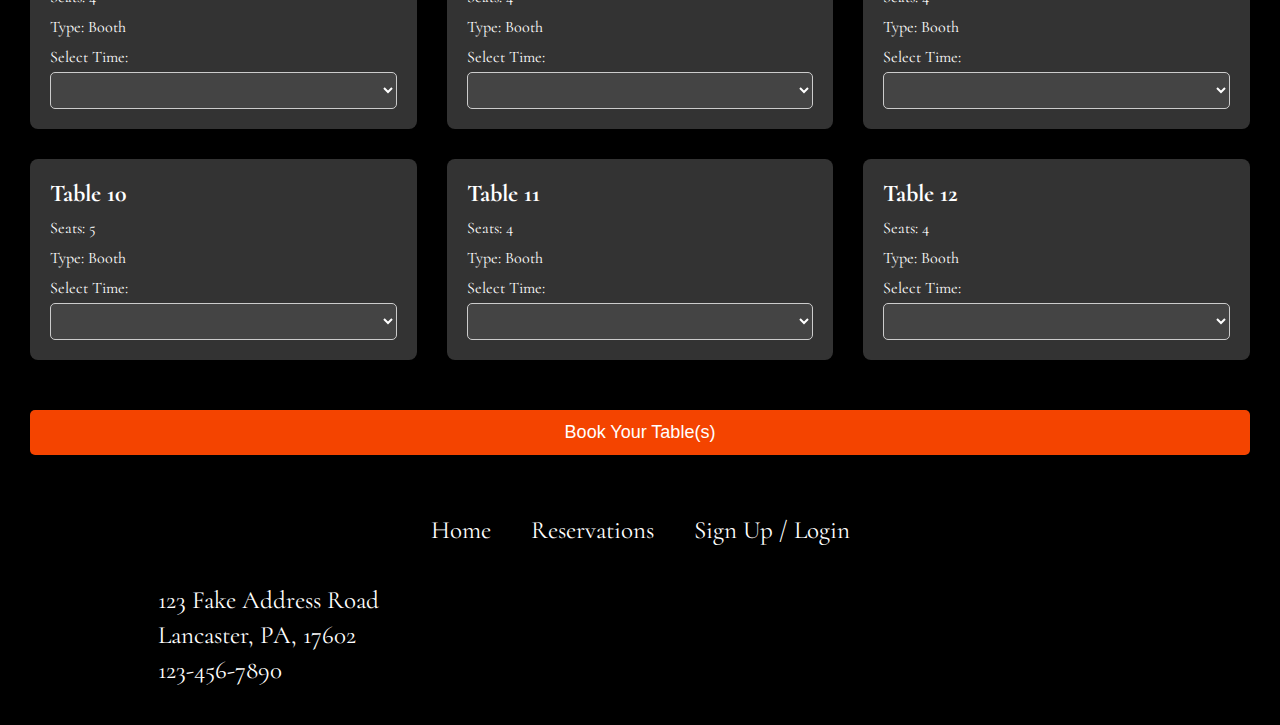
==== commit 4ed894d8: "Merge pull request #28 from SHEEPDOG0351/main" ====
--- a/booking.html
+++ b/booking.html
@@ -16,11 +16,7 @@
         <div class="nav-right">
             <ul>
                 <li><a href="index.html">Home</a></li>
-<<<<<<< HEAD
-                <li><a href="booking.html">Book A Seet</a></li>
-=======
                 <li><a href="booking.html">Reservations</a></li>
->>>>>>> 43c1a044873815e5cdfffc9f55abed08dc0747a8
                 <li><a href="login.html">Sign Up / Login</a></li>
             </ul>
         </div>
@@ -41,10 +37,7 @@
         <div class="party-size">
             <h2>Select Your Party Size</h2>
             <select id="party-size" onchange="filterTables()">
-<<<<<<< HEAD
-=======
                 <option value="1">1 person</option>
->>>>>>> 43c1a044873815e5cdfffc9f55abed08dc0747a8
                 <option value="2">2 people</option>
                 <option value="3">3 people</option>
                 <option value="4">4 people</option>
@@ -58,11 +51,7 @@
 
             <div class="table-cards">
                 <!-- Table Card Example -->
-<<<<<<< HEAD
-                <div class="table-card" data-seats="2">
-=======
                 <div class="table-card" data-seats="2" data-table="table-1">
->>>>>>> 43c1a044873815e5cdfffc9f55abed08dc0747a8
                     <h3>Table 1</h3>
                     <p>Seats: 2</p>
                     <p>Type: Table</p>
@@ -74,11 +63,7 @@
                     </select>
                 </div>
 
-<<<<<<< HEAD
-                <div class="table-card" data-seats="2">
-=======
                 <div class="table-card" data-seats="2" data-table="table-2">
->>>>>>> 43c1a044873815e5cdfffc9f55abed08dc0747a8
                     <h3>Table 2</h3>
                     <p>Seats: 2</p>
                     <p>Type: Table</p>
@@ -90,11 +75,7 @@
                     </select>
                 </div>
 
-<<<<<<< HEAD
-                <div class="table-card" data-seats="4">
-=======
                 <div class="table-card" data-seats="4" data-table="table-3">
->>>>>>> 43c1a044873815e5cdfffc9f55abed08dc0747a8
                     <h3>Table 3</h3>
                     <p>Seats: 4</p>
                     <p>Type: Table</p>
@@ -106,11 +87,7 @@
                     </select>
                 </div>
 
-<<<<<<< HEAD
-                <div class="table-card" data-seats="2">
-=======
                 <div class="table-card" data-seats="2" data-table="table-4">
->>>>>>> 43c1a044873815e5cdfffc9f55abed08dc0747a8
                     <h3>Table 4</h3>
                     <p>Seats: 2</p>
                     <p>Type: Table</p>
@@ -122,11 +99,7 @@
                     </select>
                 </div>
 
-<<<<<<< HEAD
-                <div class="table-card" data-seats="2">
-=======
                 <div class="table-card" data-seats="2" data-table="table-5">
->>>>>>> 43c1a044873815e5cdfffc9f55abed08dc0747a8
                     <h3>Table 5</h3>
                     <p>Seats: 2</p>
                     <p>Type: Table</p>
@@ -138,11 +111,7 @@
                     </select>
                 </div>
 
-<<<<<<< HEAD
-                <div class="table-card" data-seats="4">
-=======
                 <div class="table-card" data-seats="4" data-table="table-6">
->>>>>>> 43c1a044873815e5cdfffc9f55abed08dc0747a8
                     <h3>Table 6</h3>
                     <p>Seats: 4</p>
                     <p>Type: Rounded Booth</p>
@@ -154,11 +123,7 @@
                     </select>
                 </div>
 
-<<<<<<< HEAD
-                <div class="table-card" data-seats="4">
-=======
                 <div class="table-card" data-seats="4" data-table="table-7">
->>>>>>> 43c1a044873815e5cdfffc9f55abed08dc0747a8
                     <h3>Table 7</h3>
                     <p>Seats: 4</p>
                     <p>Type: Booth</p>
@@ -170,11 +135,7 @@
                     </select>
                 </div>
 
-<<<<<<< HEAD
-                <div class="table-card" data-seats="4">
-=======
                 <div class="table-card" data-seats="4" data-table="table-8">
->>>>>>> 43c1a044873815e5cdfffc9f55abed08dc0747a8
                     <h3>Table 8</h3>
                     <p>Seats: 4</p>
                     <p>Type: Booth</p>
@@ -186,11 +147,7 @@
                     </select>
                 </div>
 
-<<<<<<< HEAD
-                <div class="table-card" data-seats="4">
-=======
                 <div class="table-card" data-seats="4" data-table="table-9">
->>>>>>> 43c1a044873815e5cdfffc9f55abed08dc0747a8
                     <h3>Table 9</h3>
                     <p>Seats: 4</p>
                     <p>Type: Booth</p>
@@ -202,11 +159,7 @@
                     </select>
                 </div>
 
-<<<<<<< HEAD
-                <div class="table-card" data-seats="5">
-=======
                 <div class="table-card" data-seats="5" data-table="table-10">
->>>>>>> 43c1a044873815e5cdfffc9f55abed08dc0747a8
                     <h3>Table 10</h3>
                     <p>Seats: 5</p>
                     <p>Type: Booth</p>
@@ -218,11 +171,7 @@
                     </select>
                 </div>
 
-<<<<<<< HEAD
-                <div class="table-card" data-seats="4">
-=======
                 <div class="table-card" data-seats="4" data-table="table-11">
->>>>>>> 43c1a044873815e5cdfffc9f55abed08dc0747a8
                     <h3>Table 11</h3>
                     <p>Seats: 4</p>
                     <p>Type: Booth</p>
@@ -234,11 +183,7 @@
                     </select>
                 </div>
 
-<<<<<<< HEAD
-                <div class="table-card" data-seats="4">
-=======
                 <div class="table-card" data-seats="4" data-table="table-12">
->>>>>>> 43c1a044873815e5cdfffc9f55abed08dc0747a8
                     <h3>Table 12</h3>
                     <p>Seats: 4</p>
                     <p>Type: Booth</p>
@@ -250,18 +195,13 @@
                     </select>
                 </div>
 
-<<<<<<< HEAD
-=======
                 <!-- Book Table(s) Button -->
                 <button id="book-tables">Book Your Table(s)</button>
 
->>>>>>> 43c1a044873815e5cdfffc9f55abed08dc0747a8
             </div>
         </div>
     </div>
 
-<<<<<<< HEAD
-=======
     <footer>
         <div class="footer-body">
             <div class="nav-footer">
@@ -288,7 +228,6 @@
         </div>
     </footer>
 
->>>>>>> 43c1a044873815e5cdfffc9f55abed08dc0747a8
     <script src="booking.js"></script>
 </body>
 </html>
--- a/booking.css
+++ b/booking.css
@@ -187,8 +187,6 @@
     display: block;
 }
 
-<<<<<<< HEAD
-=======
 /* Book Table Button */
 #book-tables {
     background-color: #f44400;  
@@ -300,7 +298,6 @@
 }
 
 
->>>>>>> 43c1a044873815e5cdfffc9f55abed08dc0747a8
 /* Responsive Design */
 @media (max-width: 768px) {
     .table-card {
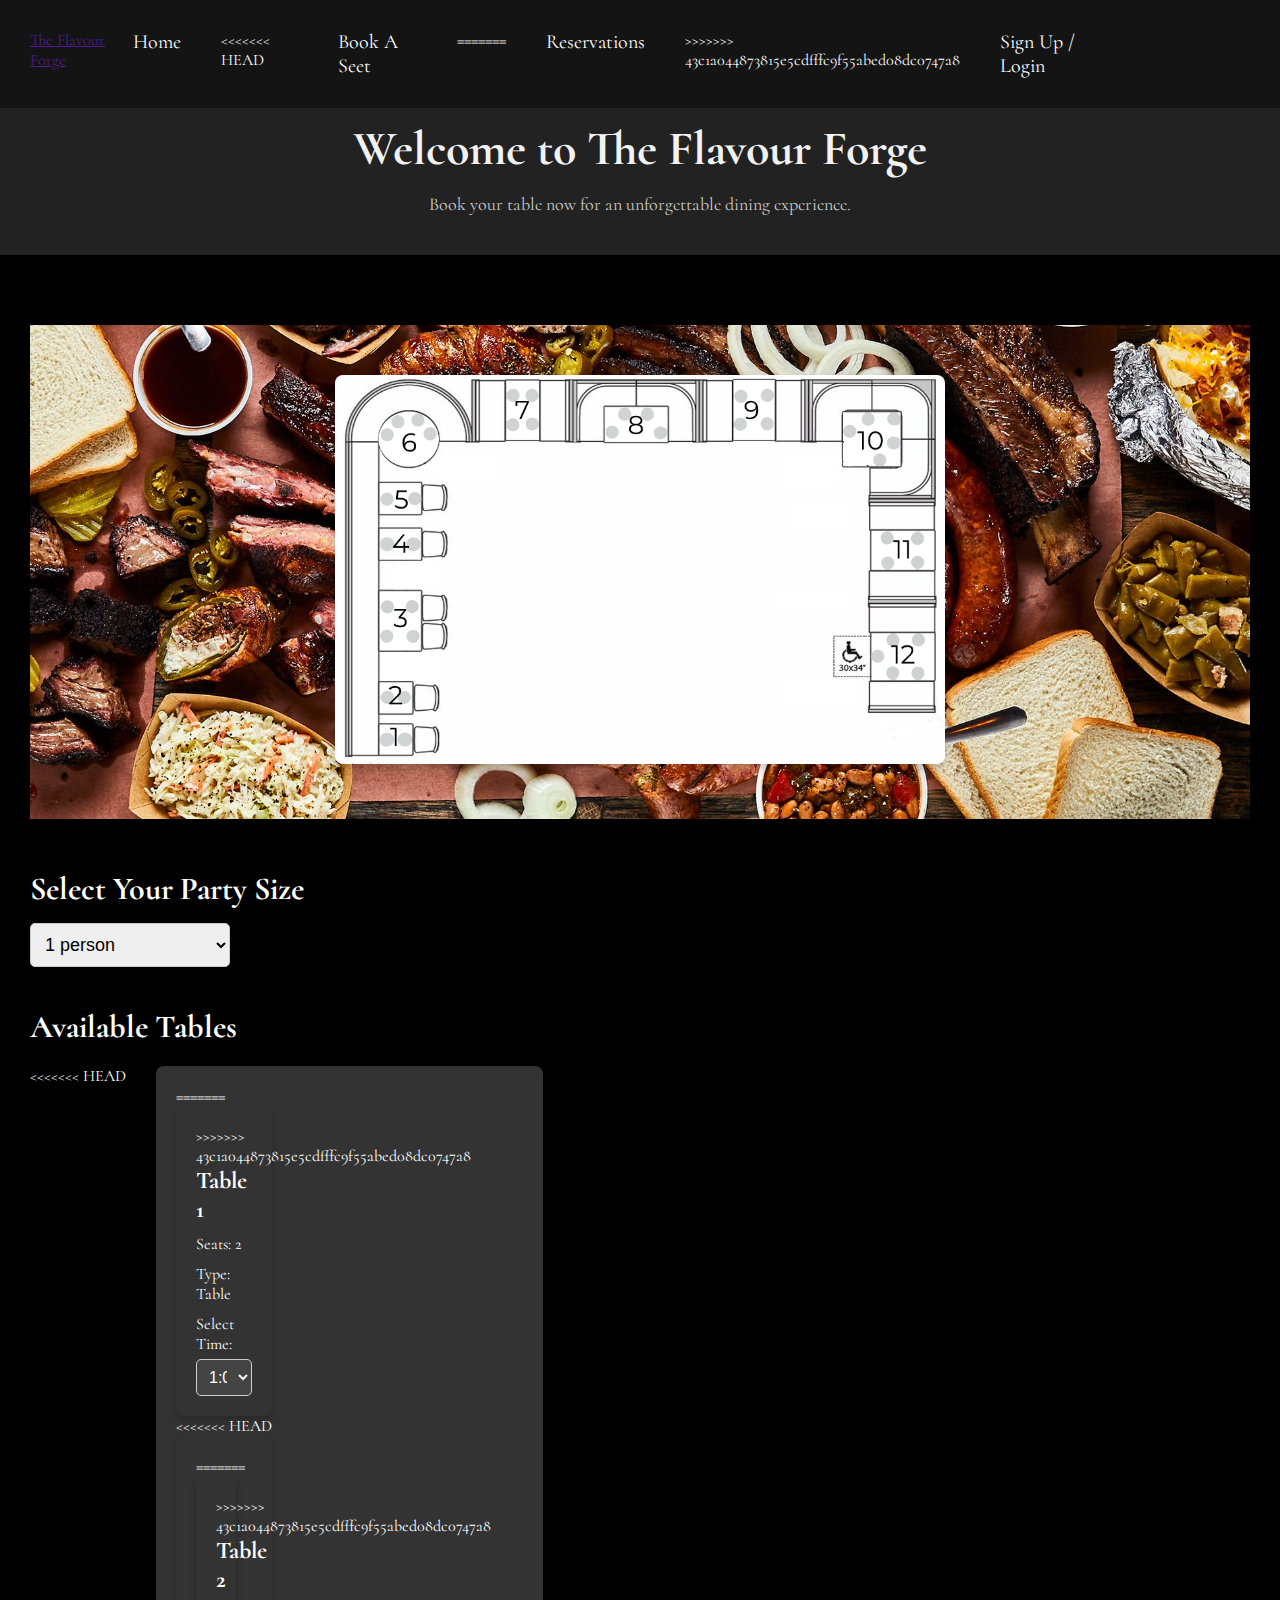
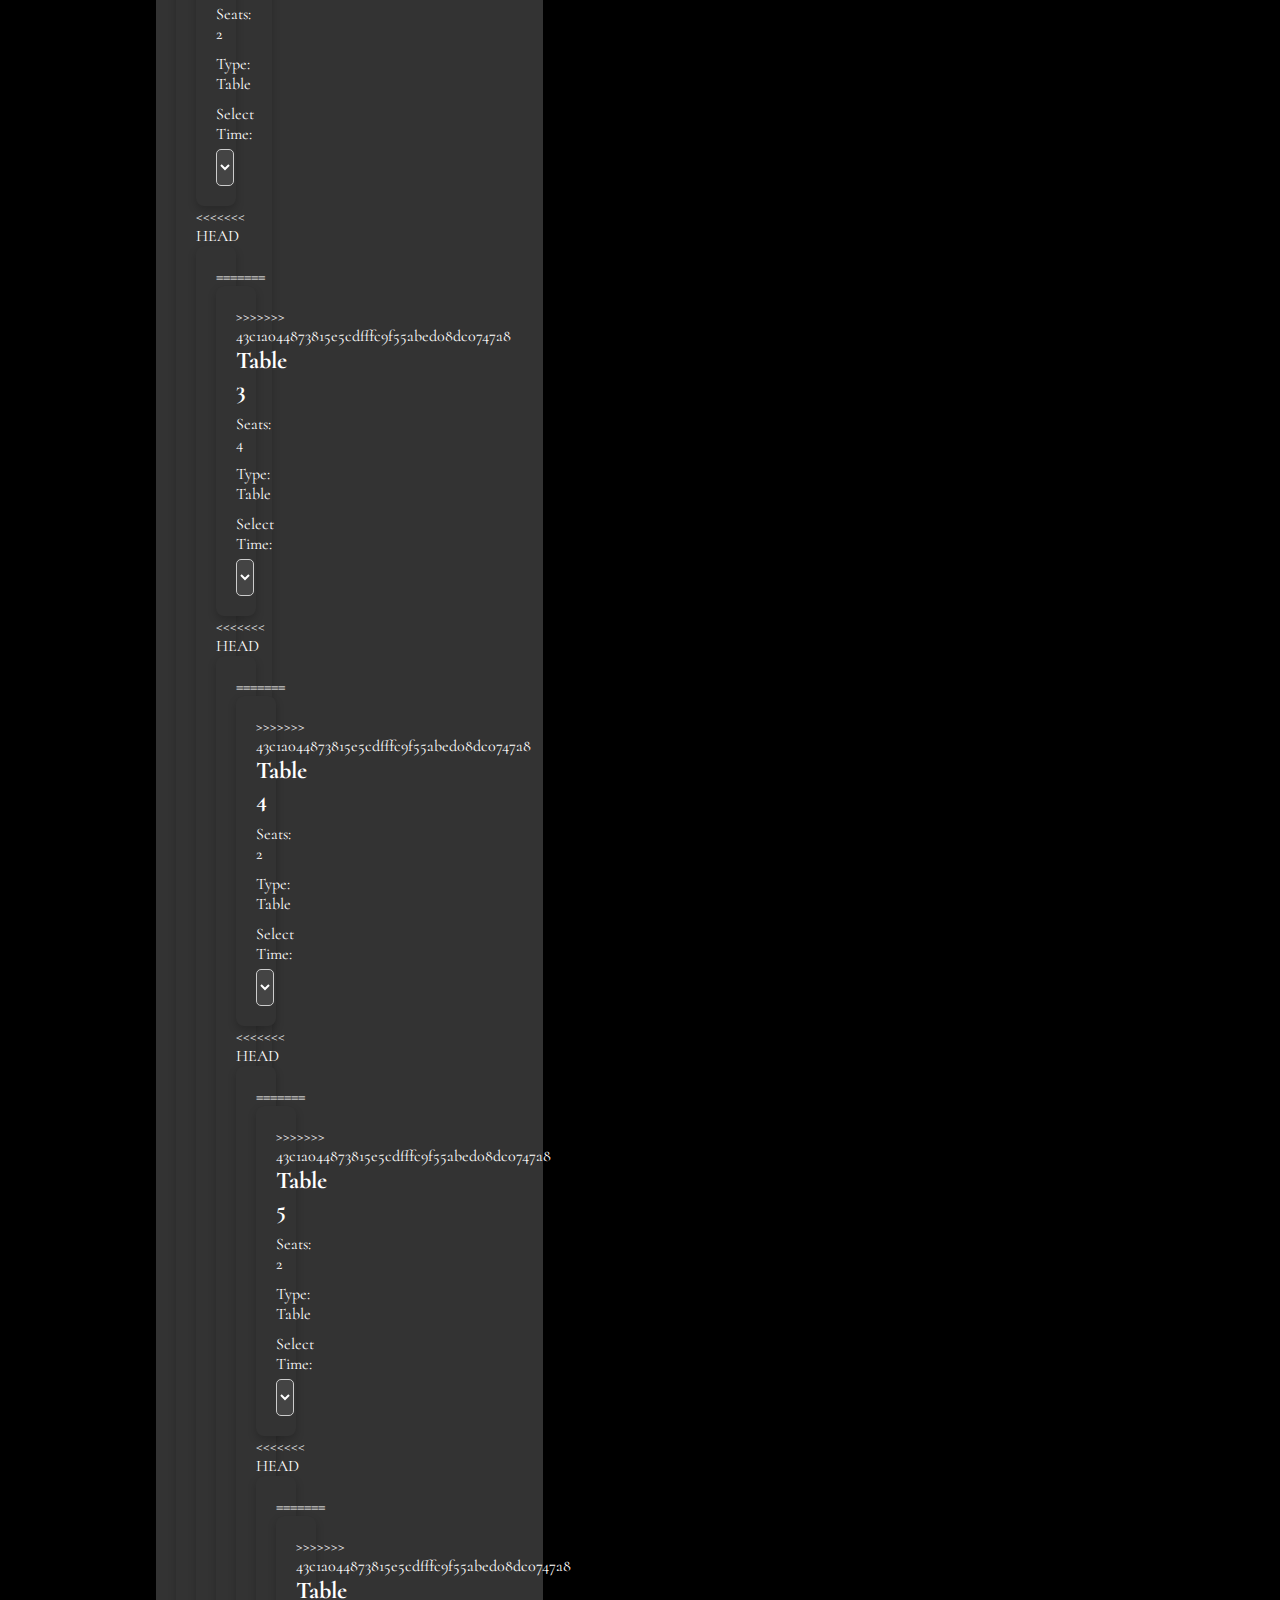
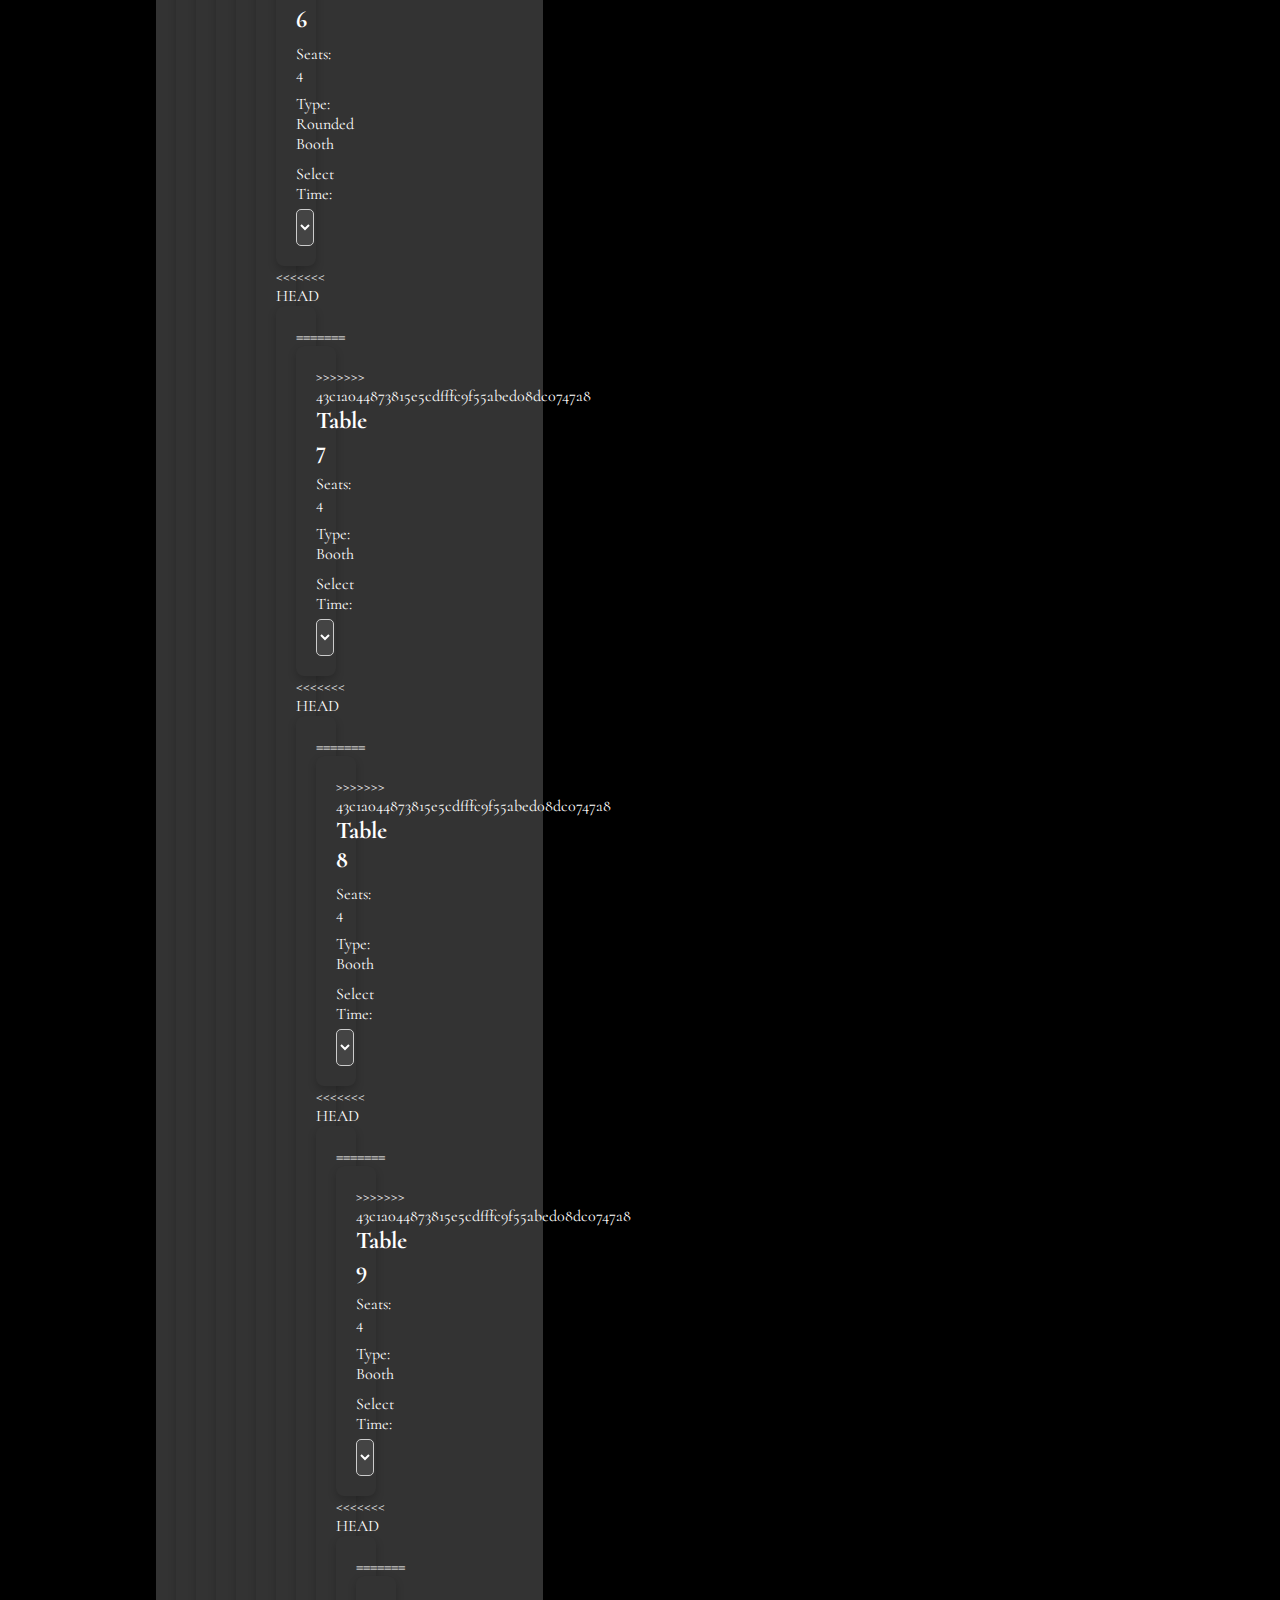
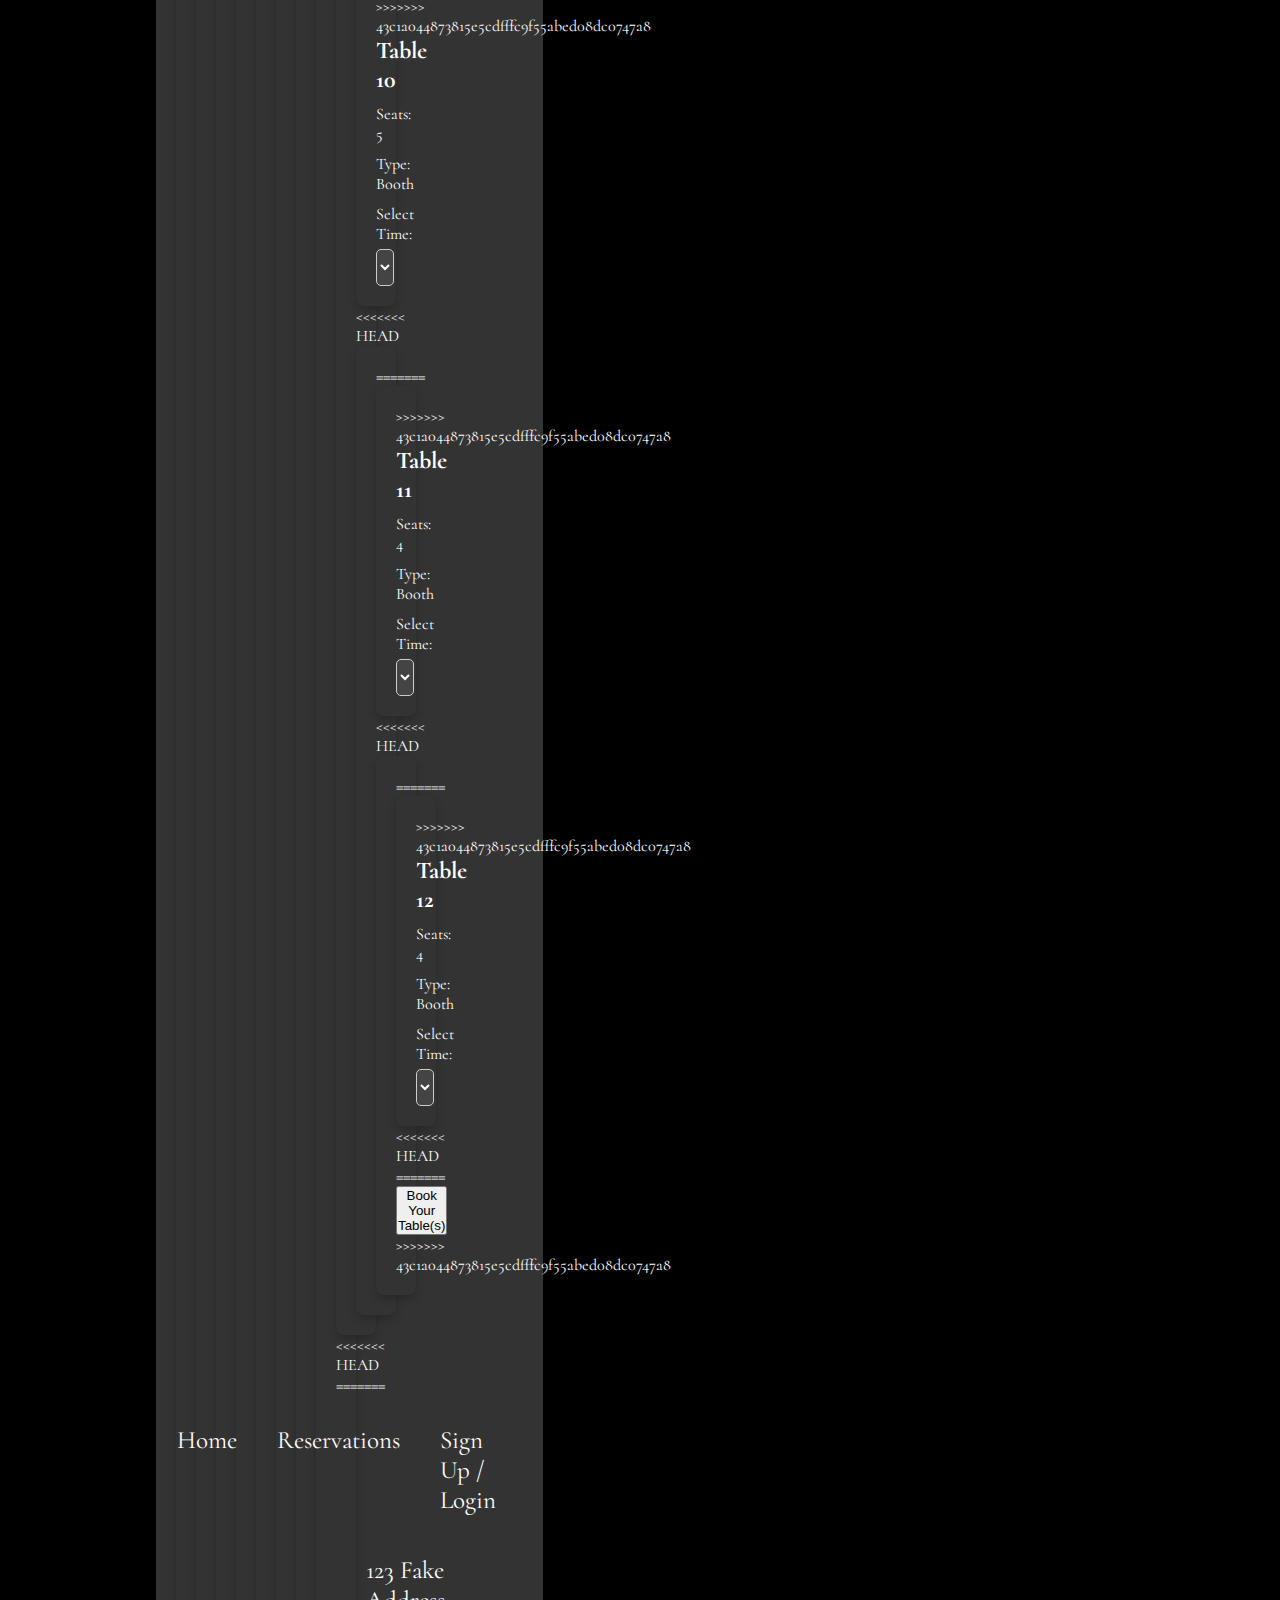
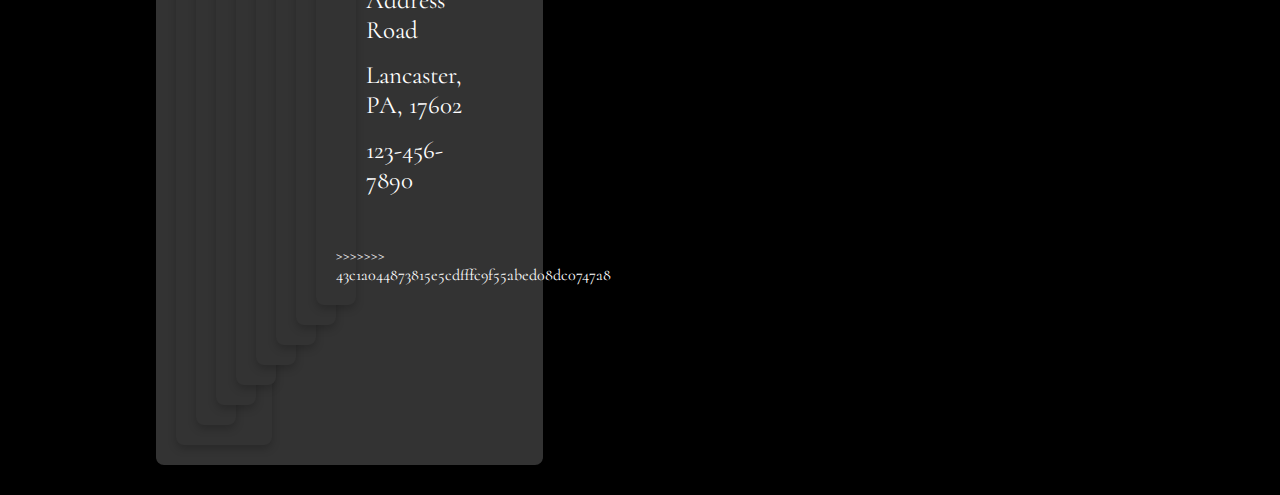
==== commit 68baa5da: "Merge pull request #29 from SHEEPDOG0351/Michael" ====
--- a/booking.html
+++ b/booking.html
@@ -16,7 +16,11 @@
         <div class="nav-right">
             <ul>
                 <li><a href="index.html">Home</a></li>
+<<<<<<< HEAD
+                <li><a href="booking.html">Book A Seet</a></li>
+=======
                 <li><a href="booking.html">Reservations</a></li>
+>>>>>>> 43c1a044873815e5cdfffc9f55abed08dc0747a8
                 <li><a href="login.html">Sign Up / Login</a></li>
             </ul>
         </div>
@@ -37,7 +41,10 @@
         <div class="party-size">
             <h2>Select Your Party Size</h2>
             <select id="party-size" onchange="filterTables()">
+<<<<<<< HEAD
+=======
                 <option value="1">1 person</option>
+>>>>>>> 43c1a044873815e5cdfffc9f55abed08dc0747a8
                 <option value="2">2 people</option>
                 <option value="3">3 people</option>
                 <option value="4">4 people</option>
@@ -51,7 +58,11 @@
 
             <div class="table-cards">
                 <!-- Table Card Example -->
+<<<<<<< HEAD
+                <div class="table-card" data-seats="2">
+=======
                 <div class="table-card" data-seats="2" data-table="table-1">
+>>>>>>> 43c1a044873815e5cdfffc9f55abed08dc0747a8
                     <h3>Table 1</h3>
                     <p>Seats: 2</p>
                     <p>Type: Table</p>
@@ -63,7 +74,11 @@
                     </select>
                 </div>
 
+<<<<<<< HEAD
+                <div class="table-card" data-seats="2">
+=======
                 <div class="table-card" data-seats="2" data-table="table-2">
+>>>>>>> 43c1a044873815e5cdfffc9f55abed08dc0747a8
                     <h3>Table 2</h3>
                     <p>Seats: 2</p>
                     <p>Type: Table</p>
@@ -75,7 +90,11 @@
                     </select>
                 </div>
 
+<<<<<<< HEAD
+                <div class="table-card" data-seats="4">
+=======
                 <div class="table-card" data-seats="4" data-table="table-3">
+>>>>>>> 43c1a044873815e5cdfffc9f55abed08dc0747a8
                     <h3>Table 3</h3>
                     <p>Seats: 4</p>
                     <p>Type: Table</p>
@@ -87,7 +106,11 @@
                     </select>
                 </div>
 
+<<<<<<< HEAD
+                <div class="table-card" data-seats="2">
+=======
                 <div class="table-card" data-seats="2" data-table="table-4">
+>>>>>>> 43c1a044873815e5cdfffc9f55abed08dc0747a8
                     <h3>Table 4</h3>
                     <p>Seats: 2</p>
                     <p>Type: Table</p>
@@ -99,7 +122,11 @@
                     </select>
                 </div>
 
+<<<<<<< HEAD
+                <div class="table-card" data-seats="2">
+=======
                 <div class="table-card" data-seats="2" data-table="table-5">
+>>>>>>> 43c1a044873815e5cdfffc9f55abed08dc0747a8
                     <h3>Table 5</h3>
                     <p>Seats: 2</p>
                     <p>Type: Table</p>
@@ -111,7 +138,11 @@
                     </select>
                 </div>
 
+<<<<<<< HEAD
+                <div class="table-card" data-seats="4">
+=======
                 <div class="table-card" data-seats="4" data-table="table-6">
+>>>>>>> 43c1a044873815e5cdfffc9f55abed08dc0747a8
                     <h3>Table 6</h3>
                     <p>Seats: 4</p>
                     <p>Type: Rounded Booth</p>
@@ -123,7 +154,11 @@
                     </select>
                 </div>
 
+<<<<<<< HEAD
+                <div class="table-card" data-seats="4">
+=======
                 <div class="table-card" data-seats="4" data-table="table-7">
+>>>>>>> 43c1a044873815e5cdfffc9f55abed08dc0747a8
                     <h3>Table 7</h3>
                     <p>Seats: 4</p>
                     <p>Type: Booth</p>
@@ -135,7 +170,11 @@
                     </select>
                 </div>
 
+<<<<<<< HEAD
+                <div class="table-card" data-seats="4">
+=======
                 <div class="table-card" data-seats="4" data-table="table-8">
+>>>>>>> 43c1a044873815e5cdfffc9f55abed08dc0747a8
                     <h3>Table 8</h3>
                     <p>Seats: 4</p>
                     <p>Type: Booth</p>
@@ -147,7 +186,11 @@
                     </select>
                 </div>
 
+<<<<<<< HEAD
+                <div class="table-card" data-seats="4">
+=======
                 <div class="table-card" data-seats="4" data-table="table-9">
+>>>>>>> 43c1a044873815e5cdfffc9f55abed08dc0747a8
                     <h3>Table 9</h3>
                     <p>Seats: 4</p>
                     <p>Type: Booth</p>
@@ -159,7 +202,11 @@
                     </select>
                 </div>
 
+<<<<<<< HEAD
+                <div class="table-card" data-seats="5">
+=======
                 <div class="table-card" data-seats="5" data-table="table-10">
+>>>>>>> 43c1a044873815e5cdfffc9f55abed08dc0747a8
                     <h3>Table 10</h3>
                     <p>Seats: 5</p>
                     <p>Type: Booth</p>
@@ -171,7 +218,11 @@
                     </select>
                 </div>
 
+<<<<<<< HEAD
+                <div class="table-card" data-seats="4">
+=======
                 <div class="table-card" data-seats="4" data-table="table-11">
+>>>>>>> 43c1a044873815e5cdfffc9f55abed08dc0747a8
                     <h3>Table 11</h3>
                     <p>Seats: 4</p>
                     <p>Type: Booth</p>
@@ -183,7 +234,11 @@
                     </select>
                 </div>
 
+<<<<<<< HEAD
+                <div class="table-card" data-seats="4">
+=======
                 <div class="table-card" data-seats="4" data-table="table-12">
+>>>>>>> 43c1a044873815e5cdfffc9f55abed08dc0747a8
                     <h3>Table 12</h3>
                     <p>Seats: 4</p>
                     <p>Type: Booth</p>
@@ -195,13 +250,18 @@
                     </select>
                 </div>
 
+<<<<<<< HEAD
+=======
                 <!-- Book Table(s) Button -->
                 <button id="book-tables">Book Your Table(s)</button>
 
+>>>>>>> 43c1a044873815e5cdfffc9f55abed08dc0747a8
             </div>
         </div>
     </div>
 
+<<<<<<< HEAD
+=======
     <footer>
         <div class="footer-body">
             <div class="nav-footer">
@@ -228,6 +288,7 @@
         </div>
     </footer>
 
+>>>>>>> 43c1a044873815e5cdfffc9f55abed08dc0747a8
     <script src="booking.js"></script>
 </body>
 </html>
--- a/booking.css
+++ b/booking.css
@@ -187,6 +187,8 @@
     display: block;
 }
 
+<<<<<<< HEAD
+=======
 /* Book Table Button */
 #book-tables {
     background-color: #f44400;  
@@ -298,6 +300,7 @@
 }
 
 
+>>>>>>> 43c1a044873815e5cdfffc9f55abed08dc0747a8
 /* Responsive Design */
 @media (max-width: 768px) {
     .table-card {
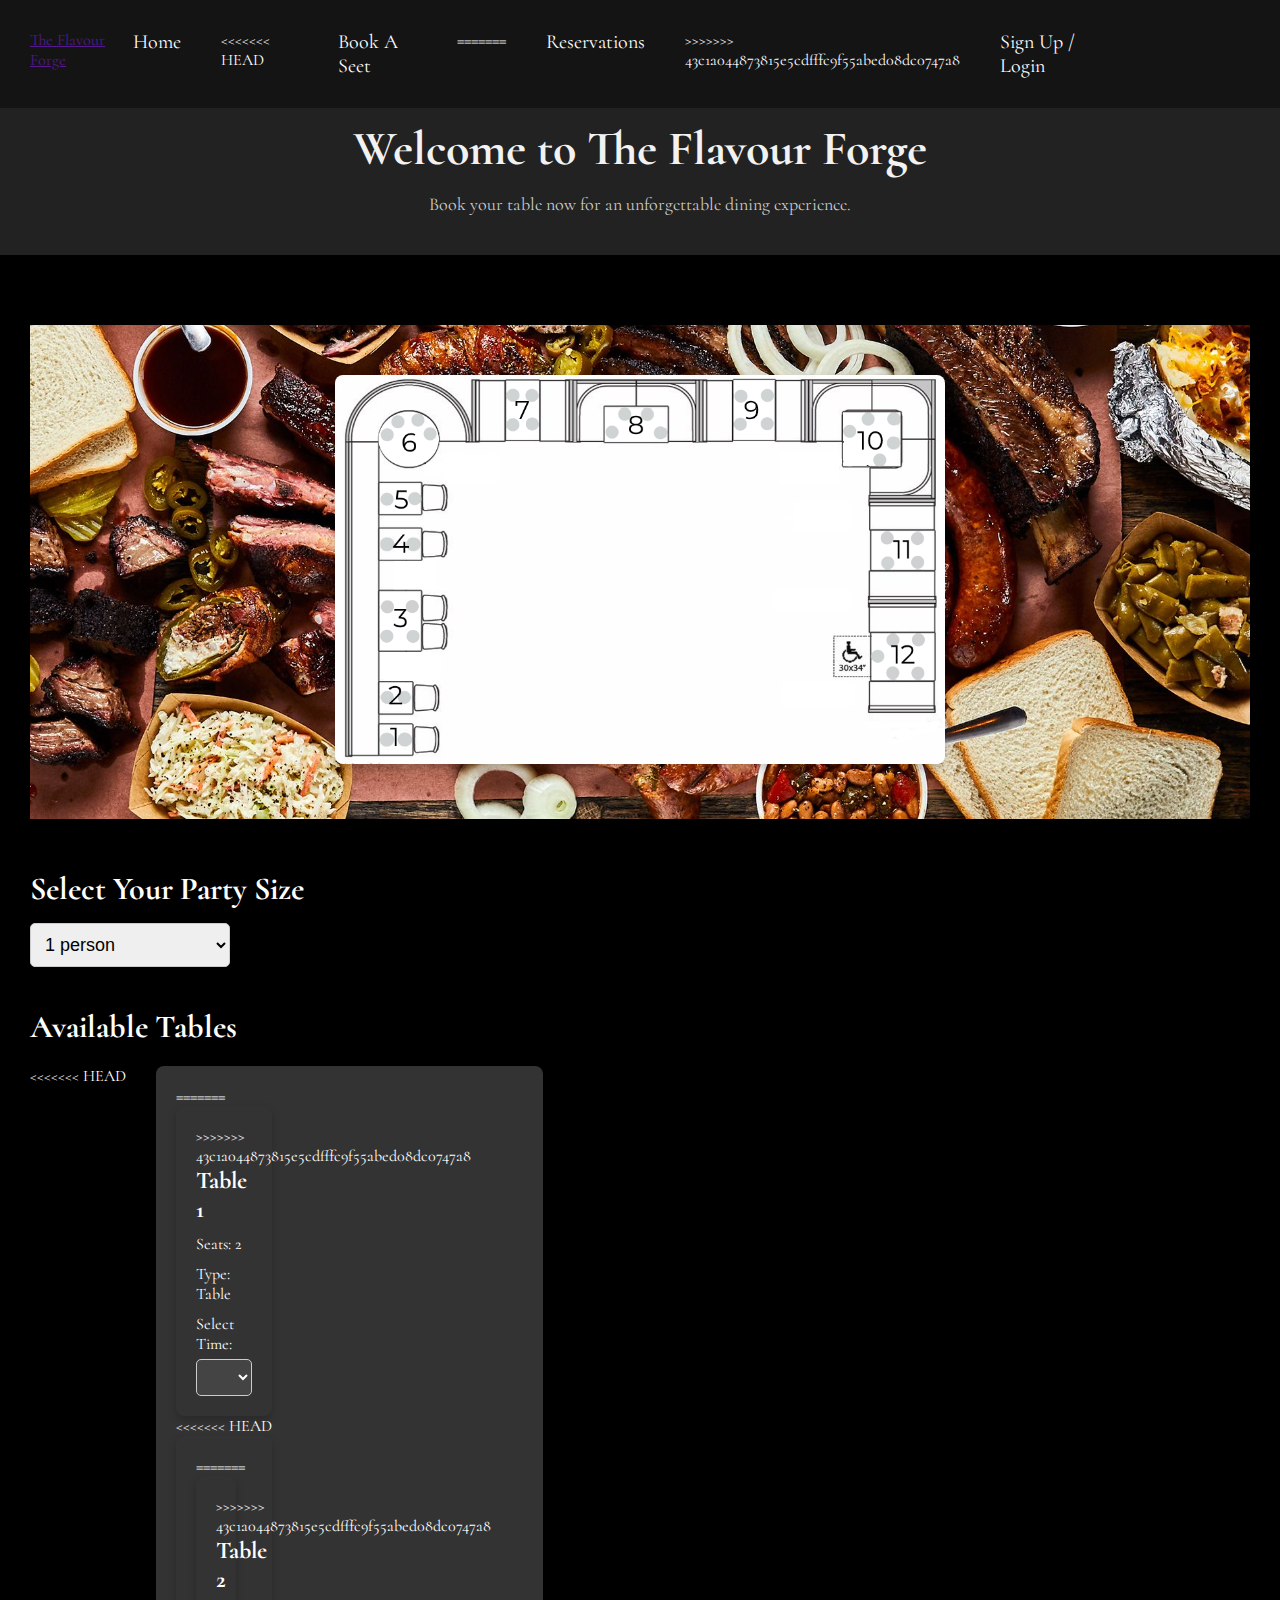
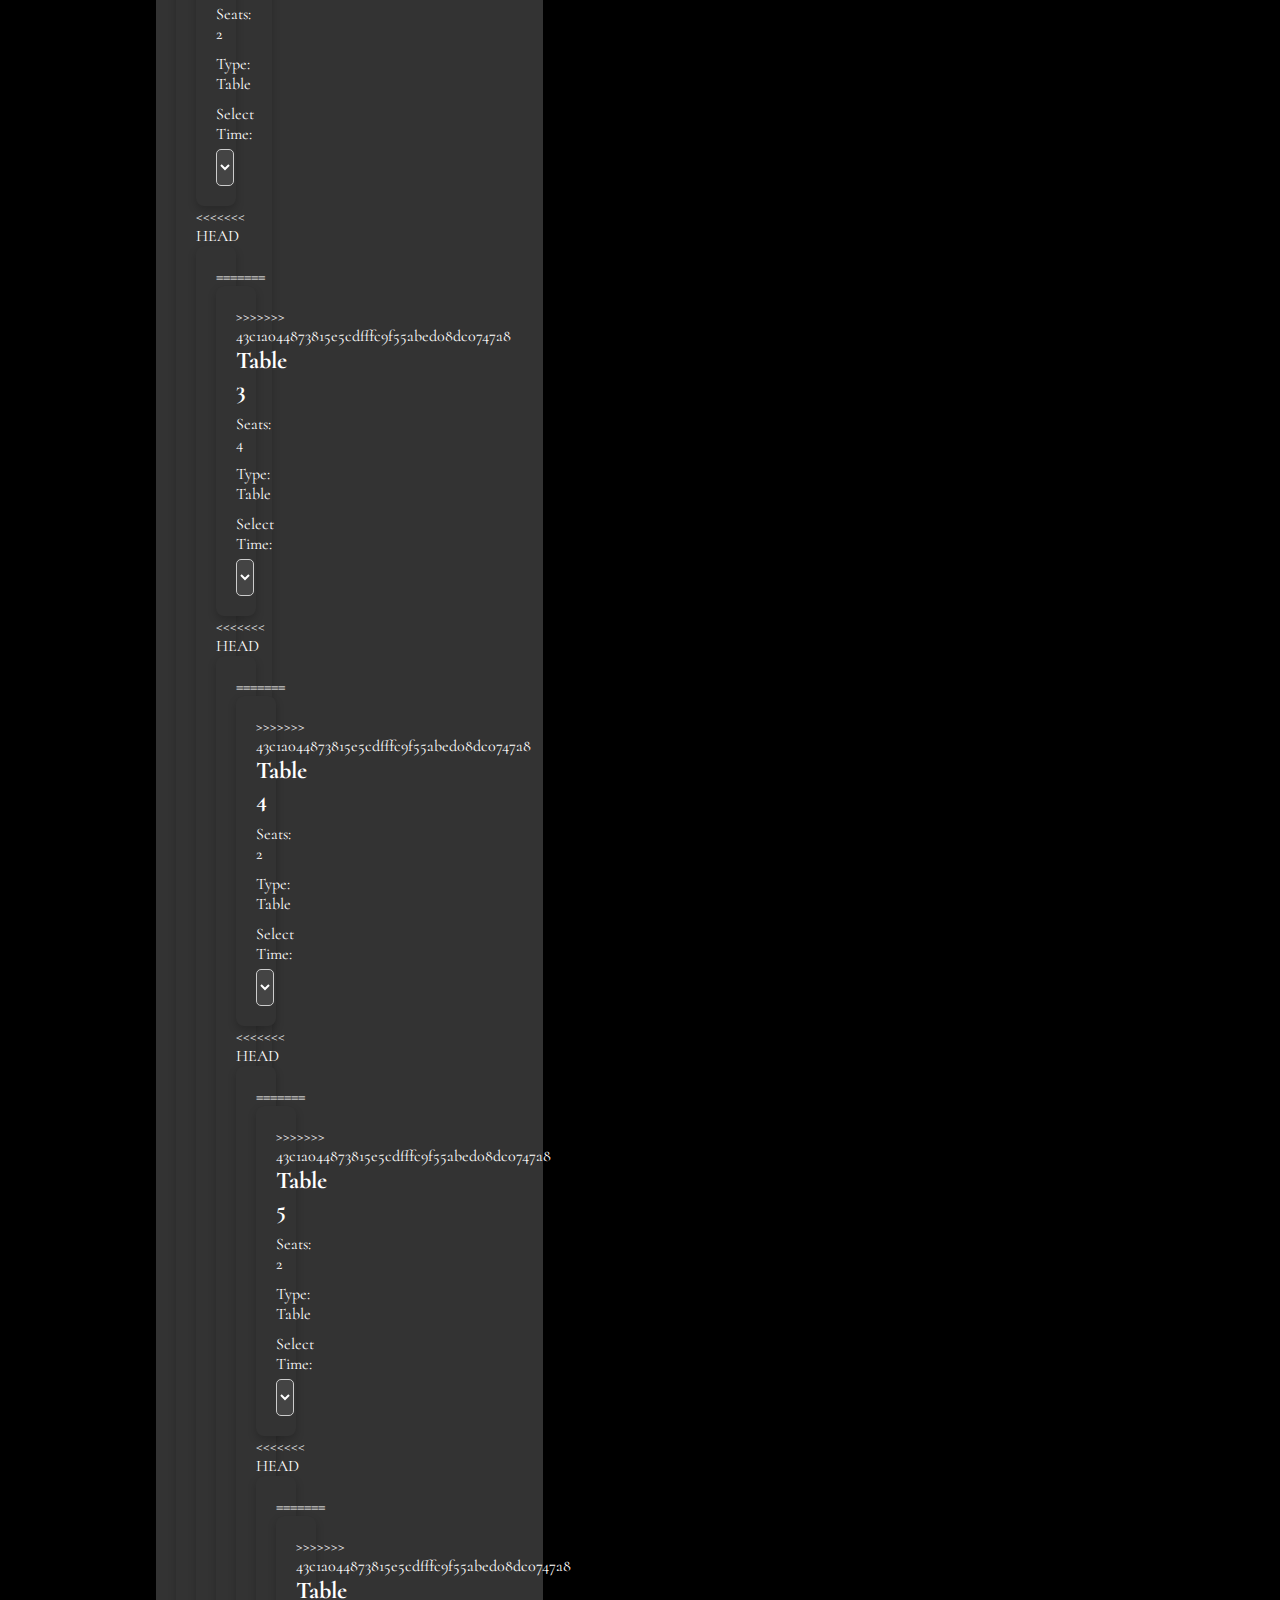
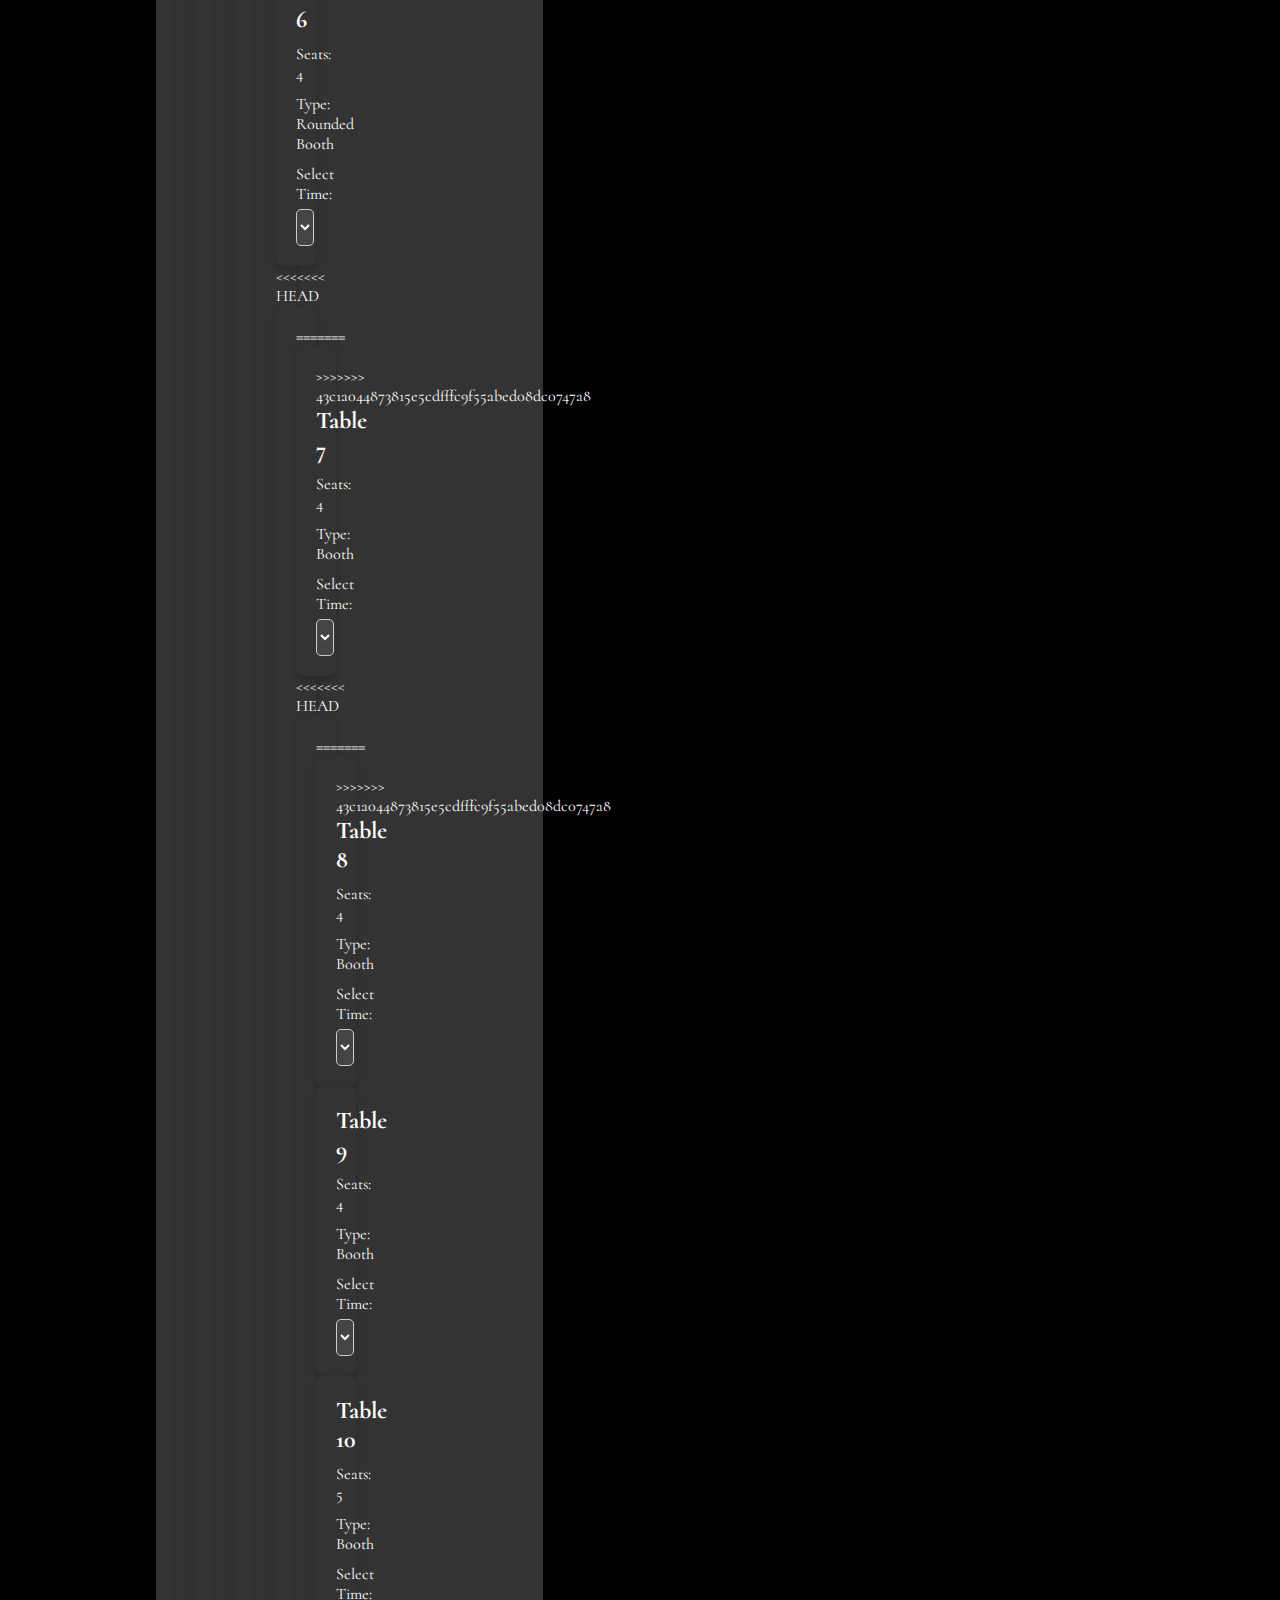
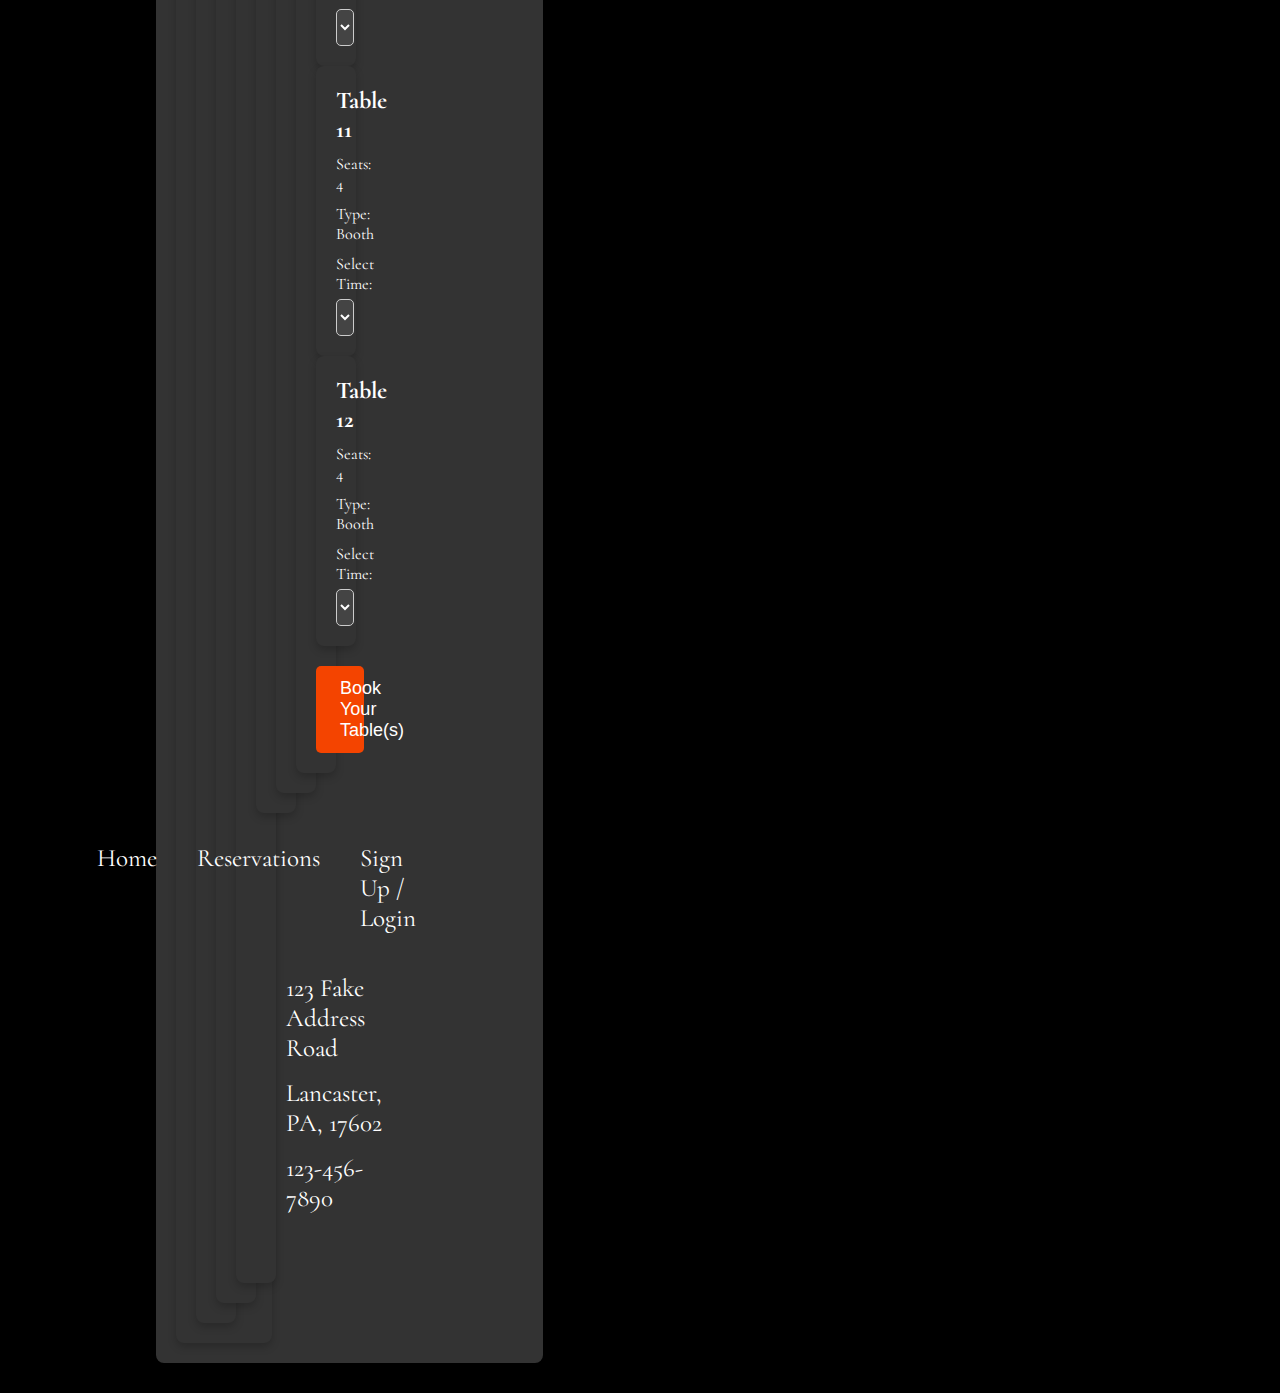
==== commit aafc611a: "Fixed some missing code & Linked the main and manager pages so the menu updates with the manager's c" ====
--- a/booking.html
+++ b/booking.html
@@ -186,11 +186,7 @@
                     </select>
                 </div>
 
-<<<<<<< HEAD
-                <div class="table-card" data-seats="4">
-=======
                 <div class="table-card" data-seats="4" data-table="table-9">
->>>>>>> 43c1a044873815e5cdfffc9f55abed08dc0747a8
                     <h3>Table 9</h3>
                     <p>Seats: 4</p>
                     <p>Type: Booth</p>
@@ -202,11 +198,7 @@
                     </select>
                 </div>
 
-<<<<<<< HEAD
-                <div class="table-card" data-seats="5">
-=======
                 <div class="table-card" data-seats="5" data-table="table-10">
->>>>>>> 43c1a044873815e5cdfffc9f55abed08dc0747a8
                     <h3>Table 10</h3>
                     <p>Seats: 5</p>
                     <p>Type: Booth</p>
@@ -218,11 +210,7 @@
                     </select>
                 </div>
 
-<<<<<<< HEAD
-                <div class="table-card" data-seats="4">
-=======
                 <div class="table-card" data-seats="4" data-table="table-11">
->>>>>>> 43c1a044873815e5cdfffc9f55abed08dc0747a8
                     <h3>Table 11</h3>
                     <p>Seats: 4</p>
                     <p>Type: Booth</p>
@@ -234,11 +222,7 @@
                     </select>
                 </div>
 
-<<<<<<< HEAD
-                <div class="table-card" data-seats="4">
-=======
                 <div class="table-card" data-seats="4" data-table="table-12">
->>>>>>> 43c1a044873815e5cdfffc9f55abed08dc0747a8
                     <h3>Table 12</h3>
                     <p>Seats: 4</p>
                     <p>Type: Booth</p>
@@ -250,18 +234,13 @@
                     </select>
                 </div>
 
-<<<<<<< HEAD
-=======
                 <!-- Book Table(s) Button -->
                 <button id="book-tables">Book Your Table(s)</button>
 
->>>>>>> 43c1a044873815e5cdfffc9f55abed08dc0747a8
             </div>
         </div>
     </div>
 
-<<<<<<< HEAD
-=======
     <footer>
         <div class="footer-body">
             <div class="nav-footer">
@@ -288,7 +267,6 @@
         </div>
     </footer>
 
->>>>>>> 43c1a044873815e5cdfffc9f55abed08dc0747a8
     <script src="booking.js"></script>
 </body>
 </html>
--- a/booking.css
+++ b/booking.css
@@ -187,8 +187,6 @@
     display: block;
 }
 
-<<<<<<< HEAD
-=======
 /* Book Table Button */
 #book-tables {
     background-color: #f44400;  
@@ -300,7 +298,6 @@
 }
 
 
->>>>>>> 43c1a044873815e5cdfffc9f55abed08dc0747a8
 /* Responsive Design */
 @media (max-width: 768px) {
     .table-card {
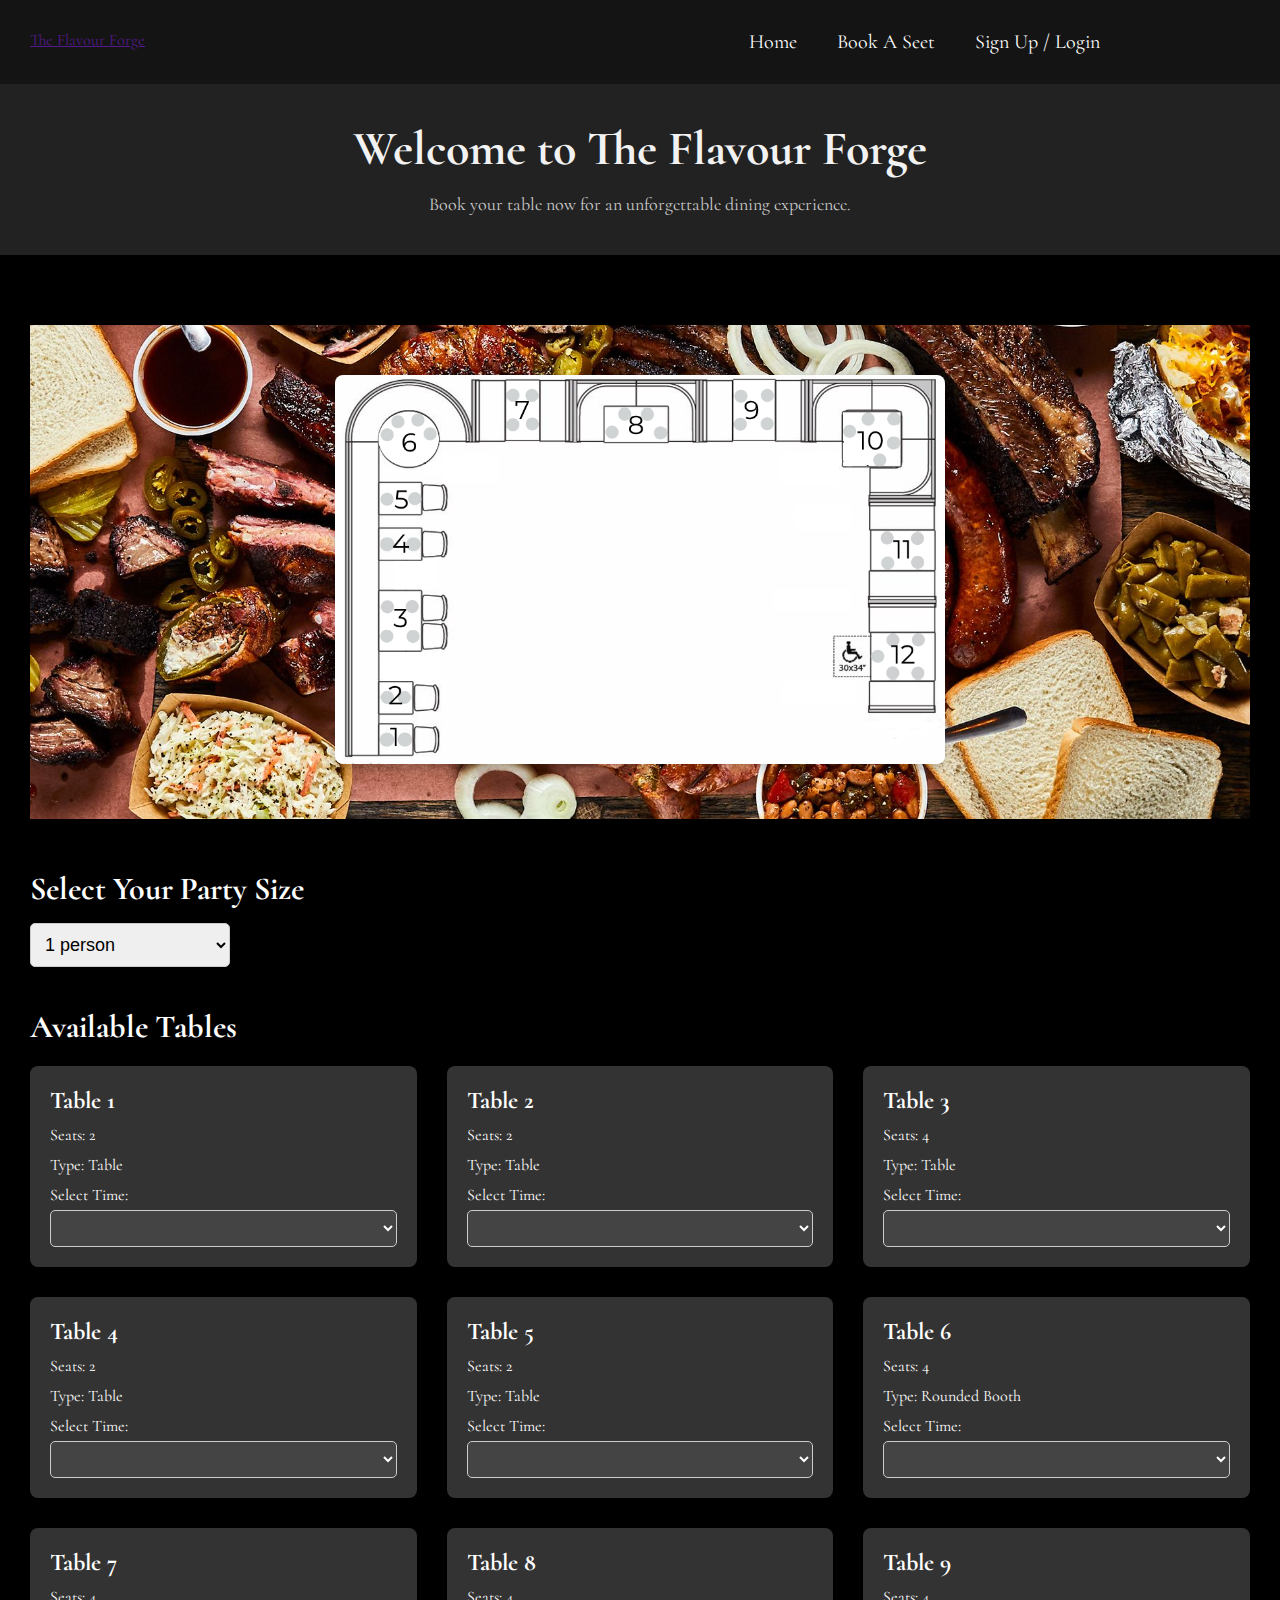
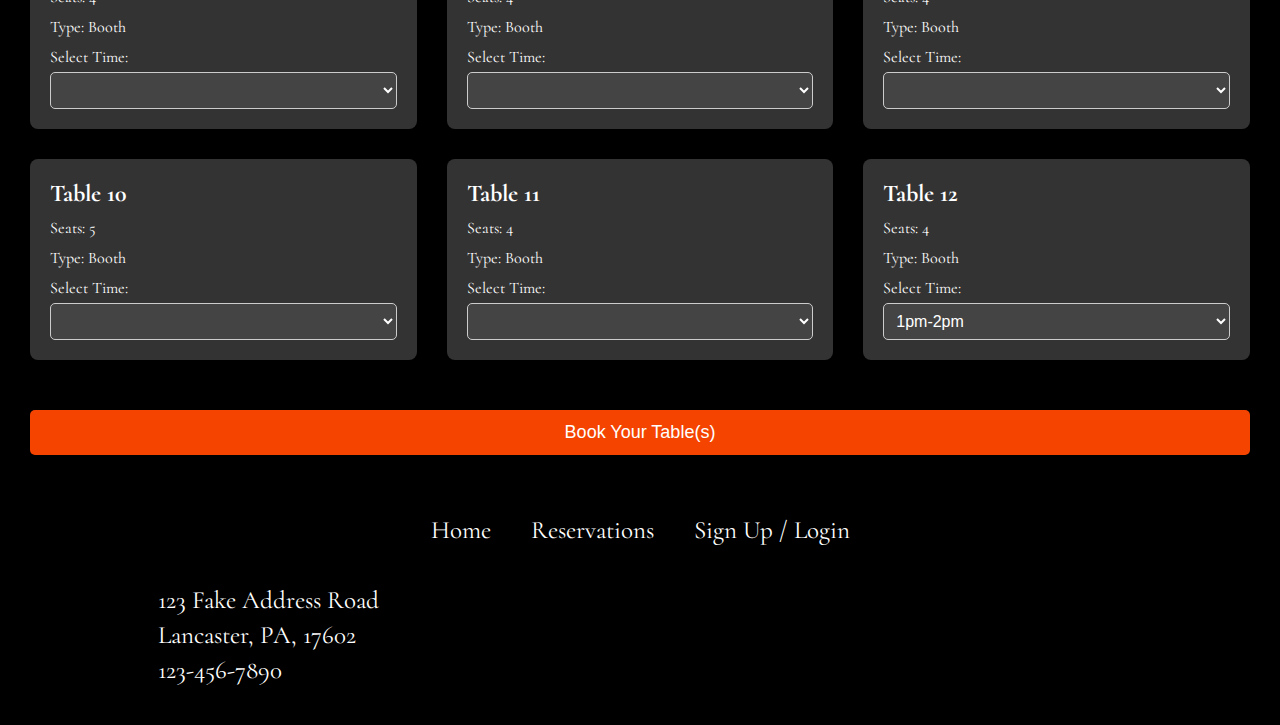
==== commit 54328ef7: "Re-added all the things i accidentally removed & replaced placeholders" ====
--- a/booking.html
+++ b/booking.html
@@ -7,7 +7,7 @@
     <link rel="stylesheet" href="booking.css"> <!-- Link to your existing CSS -->
 </head>
 <body>
-    
+
     <nav>
         <div class="nav-left">
             <p><a href="">The Flavour Forge</a></p>
@@ -16,11 +16,7 @@
         <div class="nav-right">
             <ul>
                 <li><a href="index.html">Home</a></li>
-<<<<<<< HEAD
                 <li><a href="booking.html">Book A Seet</a></li>
-=======
-                <li><a href="booking.html">Reservations</a></li>
->>>>>>> 43c1a044873815e5cdfffc9f55abed08dc0747a8
                 <li><a href="login.html">Sign Up / Login</a></li>
             </ul>
         </div>
@@ -41,10 +37,7 @@
         <div class="party-size">
             <h2>Select Your Party Size</h2>
             <select id="party-size" onchange="filterTables()">
-<<<<<<< HEAD
-=======
                 <option value="1">1 person</option>
->>>>>>> 43c1a044873815e5cdfffc9f55abed08dc0747a8
                 <option value="2">2 people</option>
                 <option value="3">3 people</option>
                 <option value="4">4 people</option>
@@ -58,11 +51,7 @@
 
             <div class="table-cards">
                 <!-- Table Card Example -->
-<<<<<<< HEAD
-                <div class="table-card" data-seats="2">
-=======
                 <div class="table-card" data-seats="2" data-table="table-1">
->>>>>>> 43c1a044873815e5cdfffc9f55abed08dc0747a8
                     <h3>Table 1</h3>
                     <p>Seats: 2</p>
                     <p>Type: Table</p>
@@ -74,11 +63,7 @@
                     </select>
                 </div>
 
-<<<<<<< HEAD
-                <div class="table-card" data-seats="2">
-=======
                 <div class="table-card" data-seats="2" data-table="table-2">
->>>>>>> 43c1a044873815e5cdfffc9f55abed08dc0747a8
                     <h3>Table 2</h3>
                     <p>Seats: 2</p>
                     <p>Type: Table</p>
@@ -90,11 +75,7 @@
                     </select>
                 </div>
 
-<<<<<<< HEAD
-                <div class="table-card" data-seats="4">
-=======
                 <div class="table-card" data-seats="4" data-table="table-3">
->>>>>>> 43c1a044873815e5cdfffc9f55abed08dc0747a8
                     <h3>Table 3</h3>
                     <p>Seats: 4</p>
                     <p>Type: Table</p>
@@ -106,11 +87,7 @@
                     </select>
                 </div>
 
-<<<<<<< HEAD
-                <div class="table-card" data-seats="2">
-=======
                 <div class="table-card" data-seats="2" data-table="table-4">
->>>>>>> 43c1a044873815e5cdfffc9f55abed08dc0747a8
                     <h3>Table 4</h3>
                     <p>Seats: 2</p>
                     <p>Type: Table</p>
@@ -122,11 +99,7 @@
                     </select>
                 </div>
 
-<<<<<<< HEAD
-                <div class="table-card" data-seats="2">
-=======
                 <div class="table-card" data-seats="2" data-table="table-5">
->>>>>>> 43c1a044873815e5cdfffc9f55abed08dc0747a8
                     <h3>Table 5</h3>
                     <p>Seats: 2</p>
                     <p>Type: Table</p>
@@ -138,11 +111,7 @@
                     </select>
                 </div>
 
-<<<<<<< HEAD
-                <div class="table-card" data-seats="4">
-=======
                 <div class="table-card" data-seats="4" data-table="table-6">
->>>>>>> 43c1a044873815e5cdfffc9f55abed08dc0747a8
                     <h3>Table 6</h3>
                     <p>Seats: 4</p>
                     <p>Type: Rounded Booth</p>
@@ -154,11 +123,7 @@
                     </select>
                 </div>
 
-<<<<<<< HEAD
-                <div class="table-card" data-seats="4">
-=======
                 <div class="table-card" data-seats="4" data-table="table-7">
->>>>>>> 43c1a044873815e5cdfffc9f55abed08dc0747a8
                     <h3>Table 7</h3>
                     <p>Seats: 4</p>
                     <p>Type: Booth</p>
@@ -170,11 +135,7 @@
                     </select>
                 </div>
 
-<<<<<<< HEAD
-                <div class="table-card" data-seats="4">
-=======
                 <div class="table-card" data-seats="4" data-table="table-8">
->>>>>>> 43c1a044873815e5cdfffc9f55abed08dc0747a8
                     <h3>Table 8</h3>
                     <p>Seats: 4</p>
                     <p>Type: Booth</p>
@@ -246,18 +207,16 @@
             <div class="nav-footer">
                 <ul>
                     <li class="nav-item-footer"><a href="#main-body">Home</a></li>
-                    <li class="nav-item-footer"><a href="booking.html">Reservations</a></li>
+                    <li class="nav-item-footer"><a href="#">Reservations</a></li>
                     <li class="nav-item-footer"><a href="login.html">Sign Up / Login</a></li>
                 </ul>
             </div>
-
             <div class="footer-contact-info-container">
                 <div class="footer-contact-info">
                     <p>123 Fake Address Road</p>
                     <p>Lancaster, PA, 17602</p>
                     <p>123-456-7890</p>
                 </div>
-
                 <div class="social-media">
                     <i id="instagram" class="fab fa-instagram"></i>
                     <i id="twitter" class="fab fa-twitter"></i>
@@ -266,7 +225,6 @@
             </div>
         </div>
     </footer>
-
     <script src="booking.js"></script>
 </body>
-</html>
+</html>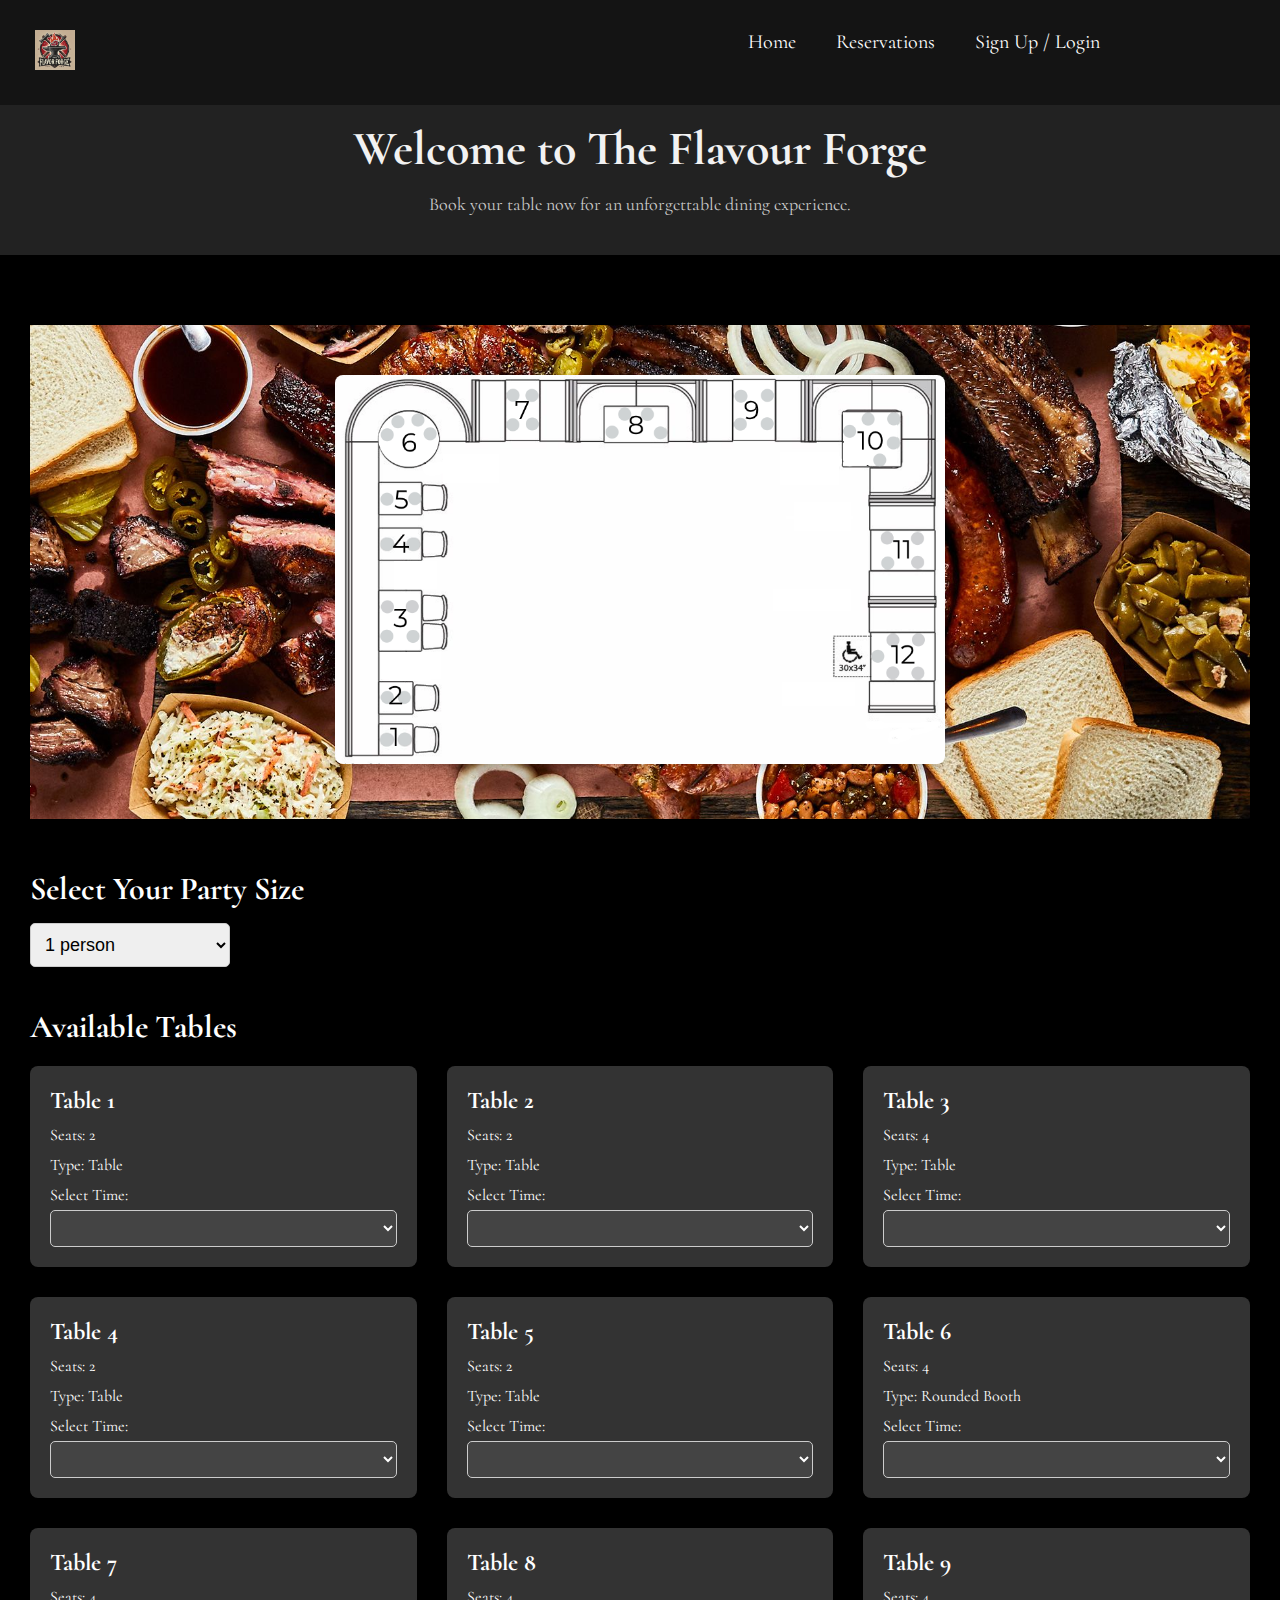
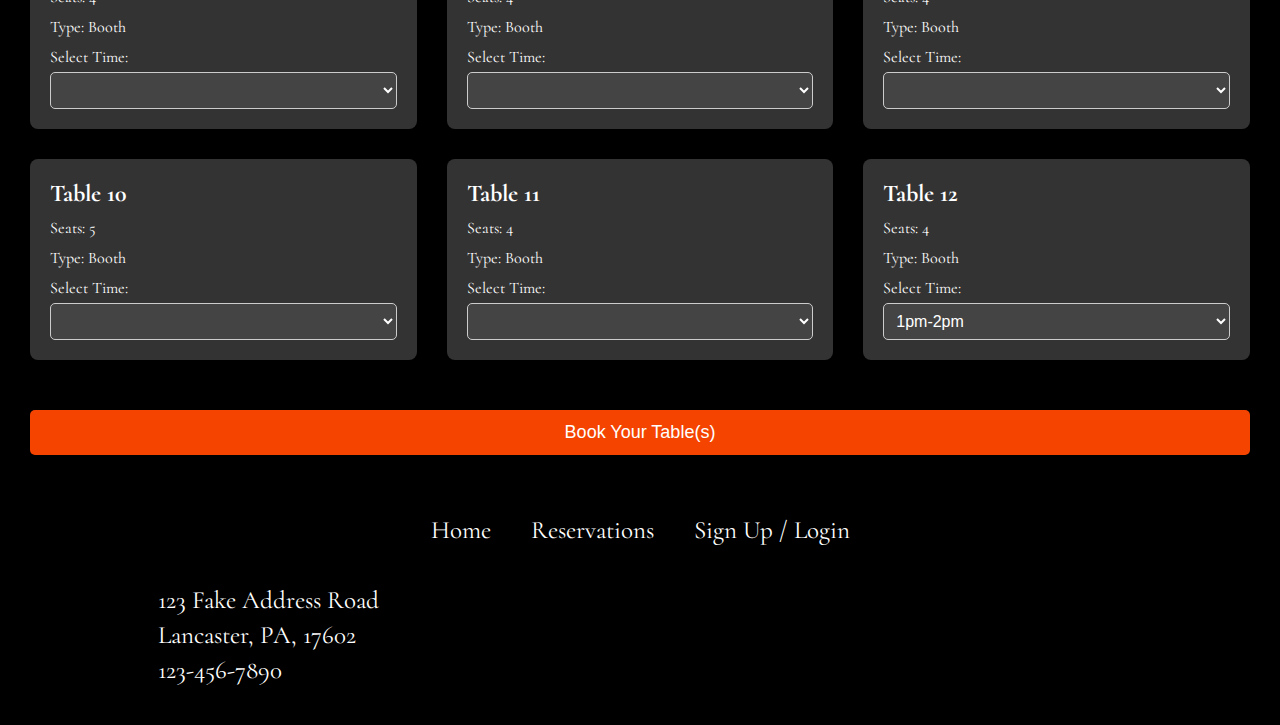
==== commit d2f74a5c: "FINALLY fixed everything. Both menus show up, everything functions as its supposed to, and all looks" ====
--- a/booking.html
+++ b/booking.html
@@ -10,13 +10,13 @@
 
     <nav>
         <div class="nav-left">
-            <p><a href="">The Flavour Forge</a></p>
+            <img src="Logo.png.webp" alt="The Flavour Forge">
         </div>
 
         <div class="nav-right">
             <ul>
                 <li><a href="index.html">Home</a></li>
-                <li><a href="booking.html">Book A Seet</a></li>
+                <li><a href="#main-body">Reservations</a></li>
                 <li><a href="login.html">Sign Up / Login</a></li>
             </ul>
         </div>
@@ -206,8 +206,8 @@
         <div class="footer-body">
             <div class="nav-footer">
                 <ul>
-                    <li class="nav-item-footer"><a href="#main-body">Home</a></li>
-                    <li class="nav-item-footer"><a href="#">Reservations</a></li>
+                    <li class="nav-item-footer"><a href="index.html">Home</a></li>
+                    <li class="nav-item-footer"><a href="#main-body">Reservations</a></li>
                     <li class="nav-item-footer"><a href="login.html">Sign Up / Login</a></li>
                 </ul>
             </div>
--- a/booking.css
+++ b/booking.css
@@ -24,6 +24,12 @@
     top: 0;
     left: 0;
     z-index: 1000;
+}
+.nav-left img {
+    height: 40px;
+    width: 50px;
+    object-fit: contain;
+    margin-right: 20px;
 }
 
 .nav-right {
